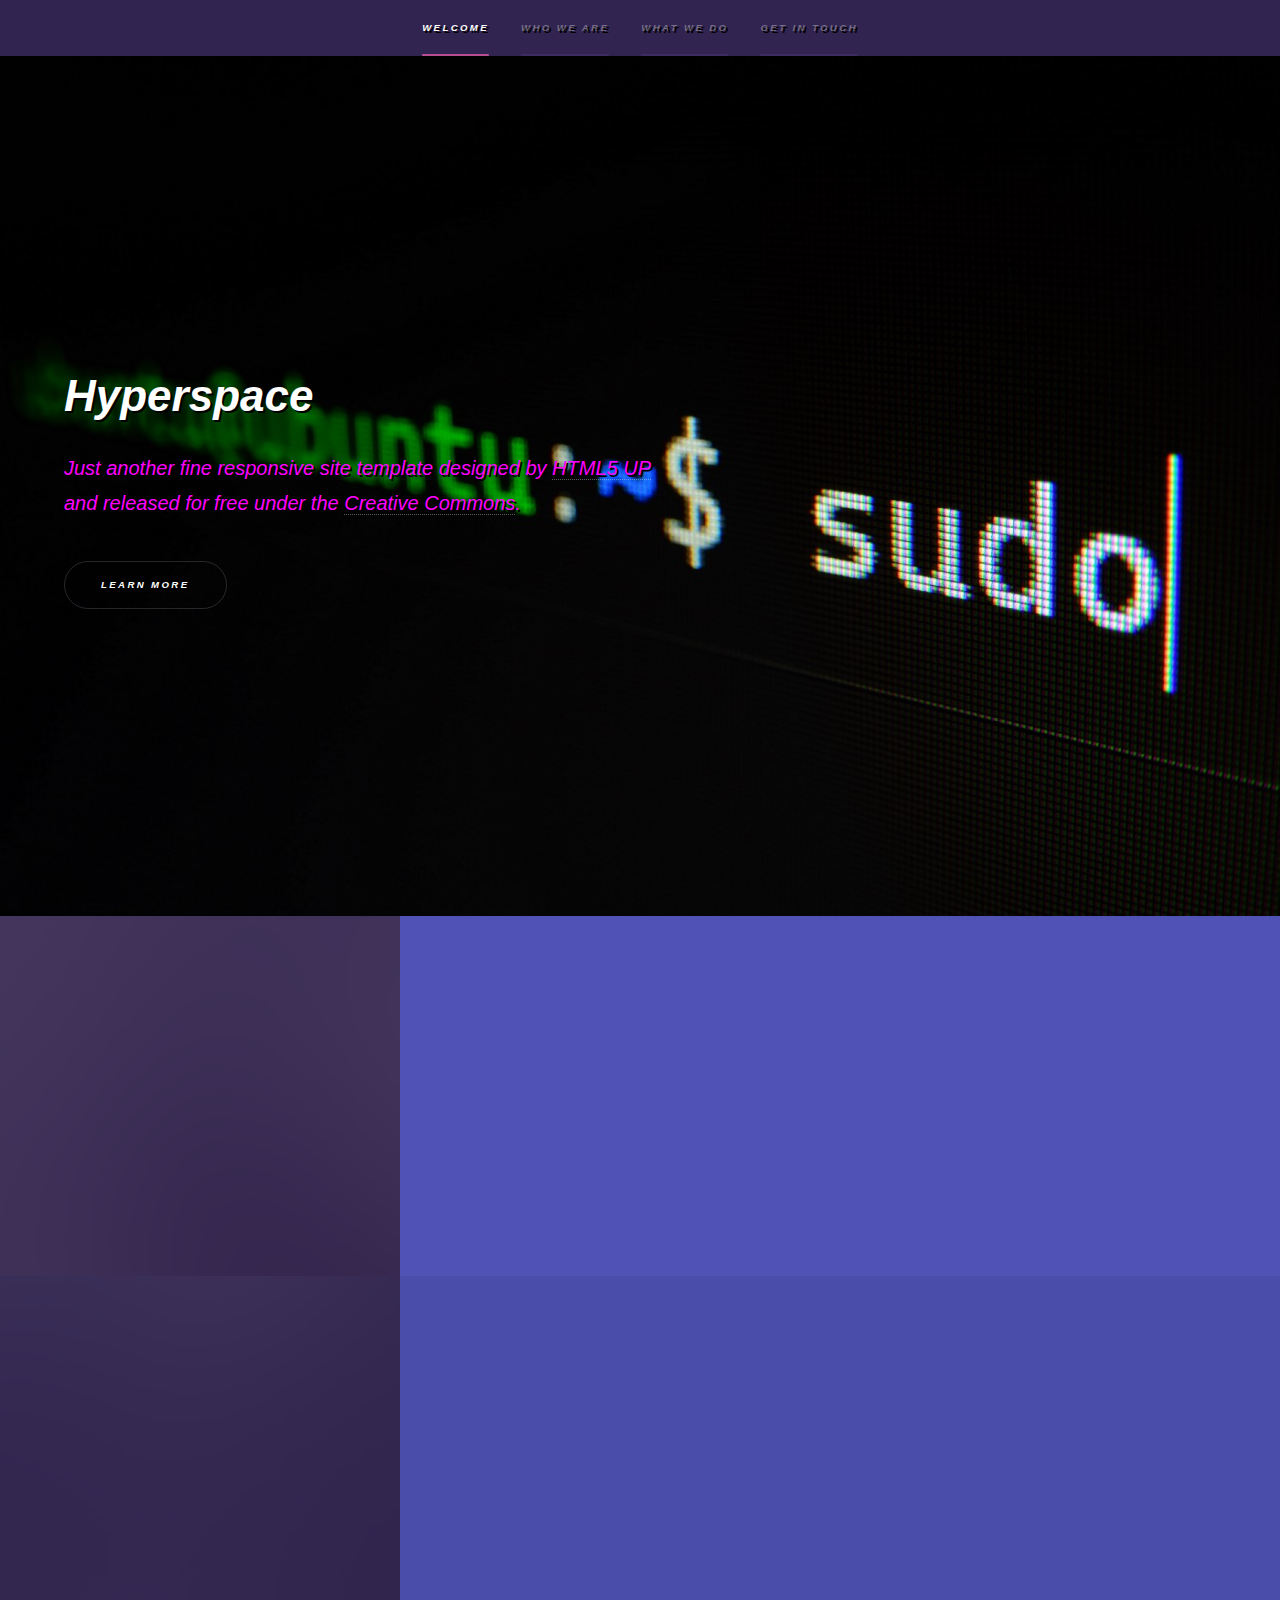
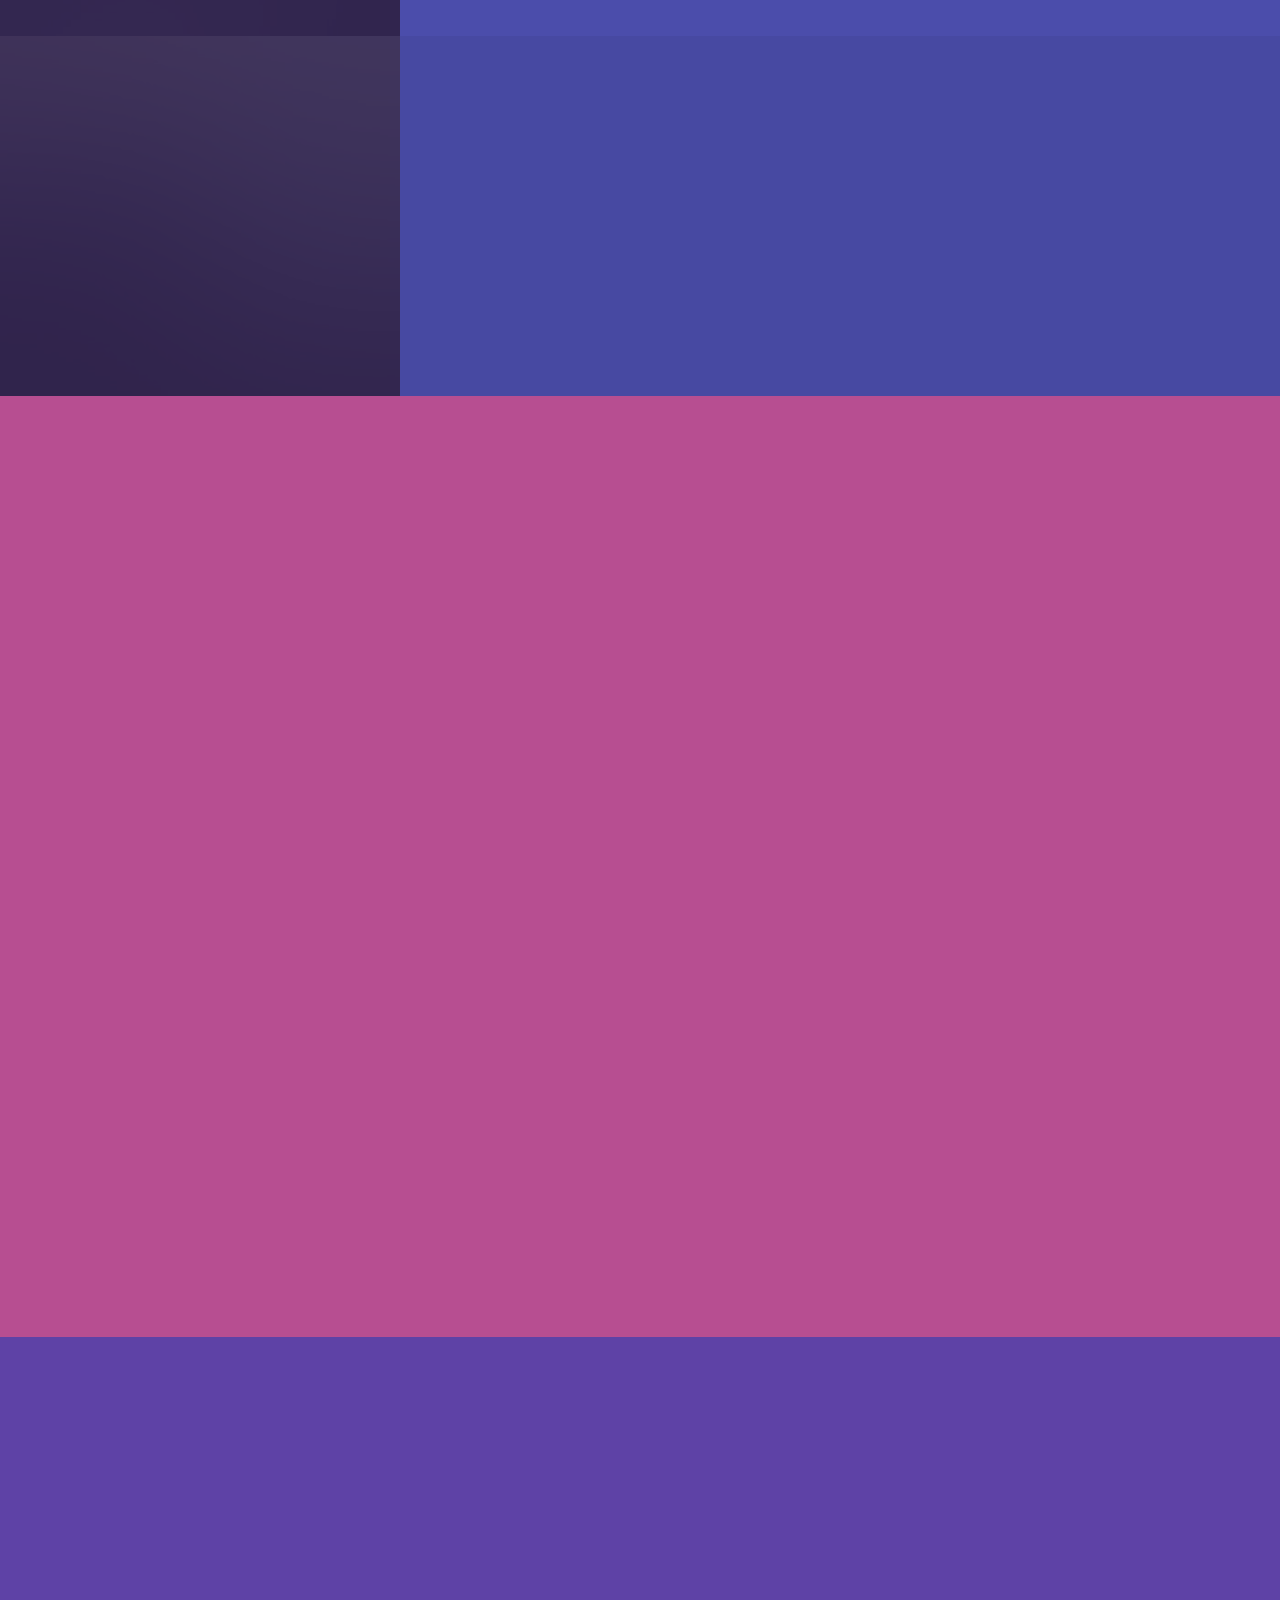
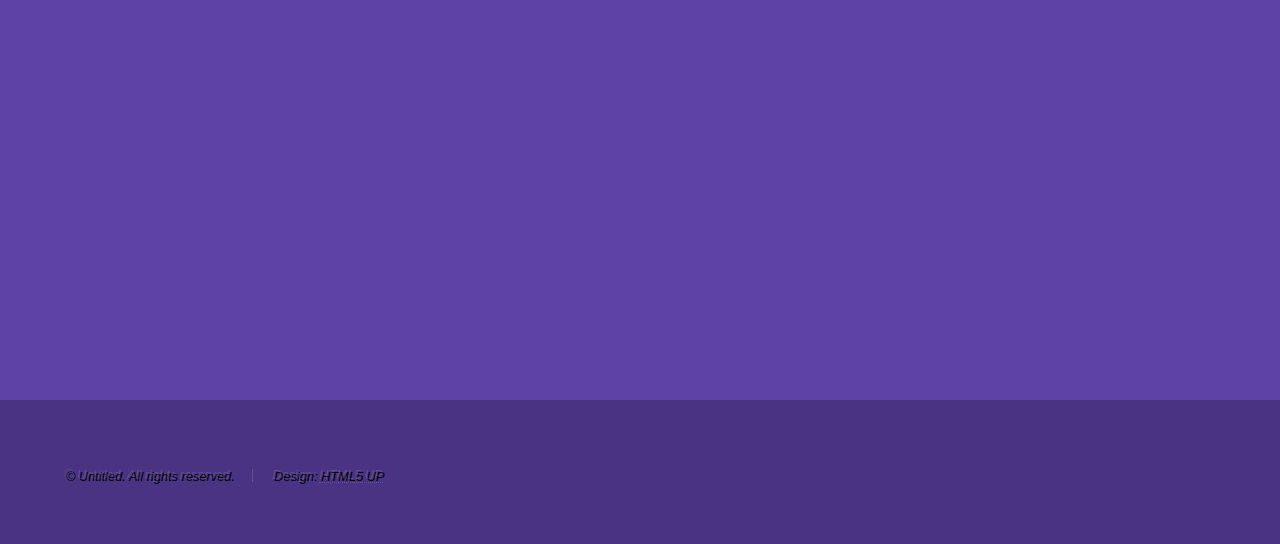
==== index.html @ 39f17994 "a" ====
<!DOCTYPE HTML>
<!--
	Hyperspace by HTML5 UP
	html5up.net | @ajlkn
	Free for personal and commercial use under the CCA 3.0 license (html5up.net/license)
-->
<html>
	<head>
		<title>Hyperspace by HTML5 UP</title>
		<meta charset="utf-8" />
		<meta name="viewport" content="width=device-width, initial-scale=1, user-scalable=no" />
		<link rel="stylesheet" href="assets/css/main.css" />
		<noscript><link rel="stylesheet" href="assets/css/noscript.css" /></noscript>
	</head>
	<body class="is-preload">

		<!-- Sidebar -->
			<section id="sidebar">
				<div class="inner">
					<nav>
						<ul>
							<li><a href="#intro">Welcome</a></li>
							<li><a href="#one">Who we are</a></li>
							<li><a href="#two">What we do</a></li>
							<li><a href="#three">Get in touch</a></li>
						</ul>
					</nav>
				</div>
			</section>

		<!-- Wrapper -->
			<div id="wrapper">

				<!-- Intro -->
					<section id="intro" class="wrapper style1 fullscreen fade-up">
						<div class="inner">
							<h1>Hyperspace</h1>
							<p>Just another fine responsive site template designed by <a href="http://html5up.net">HTML5 UP</a><br />
							and released for free under the <a href="http://html5up.net/license">Creative Commons</a>.</p>
							<ul class="actions">
								<li><a href="#one" class="button scrolly">Learn more</a></li>
							</ul>
						</div>
					</section>

				<!-- One -->
					<section id="one" class="wrapper style2 spotlights">
						<section>
							<a href="#" class="image"><img src="images/pic01.jpg" alt="" data-position="center center" /></a>
							<div class="content">
								<div class="inner">
									<h2>Sed ipsum dolor</h2>
									<p>Phasellus convallis elit id ullamcorper pulvinar. Duis aliquam turpis mauris, eu ultricies erat malesuada quis. Aliquam dapibus.</p>
									<ul class="actions">
										<li><a href="generic.html" class="button">Learn more</a></li>
									</ul>
								</div>
							</div>
						</section>
						<section>
							<a href="#" class="image"><img src="images/pic02.jpg" alt="" data-position="top center" /></a>
							<div class="content">
								<div class="inner">
									<h2>Feugiat consequat</h2>
									<p>Phasellus convallis elit id ullamcorper pulvinar. Duis aliquam turpis mauris, eu ultricies erat malesuada quis. Aliquam dapibus.</p>
									<ul class="actions">
										<li><a href="generic.html" class="button">Learn more</a></li>
									</ul>
								</div>
							</div>
						</section>
						<section>
							<a href="#" class="image"><img src="images/pic03.jpg" alt="" data-position="25% 25%" /></a>
							<div class="content">
								<div class="inner">
									<h2>Ultricies aliquam</h2>
									<p>Phasellus convallis elit id ullamcorper pulvinar. Duis aliquam turpis mauris, eu ultricies erat malesuada quis. Aliquam dapibus.</p>
									<ul class="actions">
										<li><a href="generic.html" class="button">Learn more</a></li>
									</ul>
								</div>
							</div>
						</section>
					</section>

				<!-- Two -->
					<section id="two" class="wrapper style3 fade-up">
						<div class="inner">
							<h2>What we do</h2>
							<p>Phasellus convallis elit id ullamcorper pulvinar. Duis aliquam turpis mauris, eu ultricies erat malesuada quis. Aliquam dapibus, lacus eget hendrerit bibendum, urna est aliquam sem, sit amet imperdiet est velit quis lorem.</p>
							<div class="features">
								<section>
									<span class="icon solid major fa-code"></span>
									<h3>Lorem ipsum amet</h3>
									<p>Phasellus convallis elit id ullam corper amet et pulvinar. Duis aliquam turpis mauris, sed ultricies erat dapibus.</p>
								</section>
								<section>
									<span class="icon solid major fa-lock"></span>
									<h3>Aliquam sed nullam</h3>
									<p>Phasellus convallis elit id ullam corper amet et pulvinar. Duis aliquam turpis mauris, sed ultricies erat dapibus.</p>
								</section>
								<section>
									<span class="icon solid major fa-cog"></span>
									<h3>Sed erat ullam corper</h3>
									<p>Phasellus convallis elit id ullam corper amet et pulvinar. Duis aliquam turpis mauris, sed ultricies erat dapibus.</p>
								</section>
								<section>
									<span class="icon solid major fa-desktop"></span>
									<h3>Veroeros quis lorem</h3>
									<p>Phasellus convallis elit id ullam corper amet et pulvinar. Duis aliquam turpis mauris, sed ultricies erat dapibus.</p>
								</section>
								<section>
									<span class="icon solid major fa-link"></span>
									<h3>Urna quis bibendum</h3>
									<p>Phasellus convallis elit id ullam corper amet et pulvinar. Duis aliquam turpis mauris, sed ultricies erat dapibus.</p>
								</section>
								<section>
									<span class="icon major fa-gem"></span>
									<h3>Aliquam urna dapibus</h3>
									<p>Phasellus convallis elit id ullam corper amet et pulvinar. Duis aliquam turpis mauris, sed ultricies erat dapibus.</p>
								</section>
							</div>
							<ul class="actions">
								<li><a href="generic.html" class="button">Learn more</a></li>
							</ul>
						</div>
					</section>

				<!-- Three -->
					<section id="three" class="wrapper style1 fade-up">
						<div class="inner">
							<h2>Get in touch</h2>
							<p>Phasellus convallis elit id ullamcorper pulvinar. Duis aliquam turpis mauris, eu ultricies erat malesuada quis. Aliquam dapibus, lacus eget hendrerit bibendum, urna est aliquam sem, sit amet imperdiet est velit quis lorem.</p>
							<div class="split style1">
								<section>
									<form method="post" action="#">
										<div class="fields">
											<div class="field half">
												<label for="name">Name</label>
												<input type="text" name="name" id="name" />
											</div>
											<div class="field half">
												<label for="email">Email</label>
												<input type="text" name="email" id="email" />
											</div>
											<div class="field">
												<label for="message">Message</label>
												<textarea name="message" id="message" rows="5"></textarea>
											</div>
										</div>
										<ul class="actions">
											<li><a href="" class="button submit">Send Message</a></li>
										</ul>
									</form>
								</section>
								<section>
									<ul class="contact">
										<li>
											<h3>Address</h3>
											<span>12345 Somewhere Road #654<br />
											Nashville, TN 00000-0000<br />
											USA</span>
										</li>
										<li>
											<h3>Email</h3>
											<a href="#">user@untitled.tld</a>
										</li>
										<li>
											<h3>Phone</h3>
											<span>(000) 000-0000</span>
										</li>
										<li>
											<h3>Social</h3>
											<ul class="icons">
												<li><a href="#" class="icon brands fa-twitter"><span class="label">Twitter</span></a></li>
												<li><a href="#" class="icon brands fa-facebook-f"><span class="label">Facebook</span></a></li>
												<li><a href="#" class="icon brands fa-github"><span class="label">GitHub</span></a></li>
												<li><a href="#" class="icon brands fa-instagram"><span class="label">Instagram</span></a></li>
												<li><a href="#" class="icon brands fa-linkedin-in"><span class="label">LinkedIn</span></a></li>
											</ul>
										</li>
									</ul>
								</section>
							</div>
						</div>
					</section>

			</div>

		<!-- Footer -->
			<footer id="footer" class="wrapper style1-alt">
				<div class="inner">
					<ul class="menu">
						<li>&copy; Untitled. All rights reserved.</li><li>Design: <a href="http://html5up.net">HTML5 UP</a></li>
					</ul>
				</div>
			</footer>

		<!-- Scripts -->
			<script src="assets/js/jquery.min.js"></script>
			<script src="assets/js/jquery.scrollex.min.js"></script>
			<script src="assets/js/jquery.scrolly.min.js"></script>
			<script src="assets/js/browser.min.js"></script>
			<script src="assets/js/breakpoints.min.js"></script>
			<script src="assets/js/util.js"></script>
			<script src="assets/js/main.js"></script>

	</body>
</html>
---- assets/css/main.css ----
@import url(fontawesome-all.min.css);

/*
	Hyperspace by HTML5 UP
	html5up.net | @ajlkn
	Free for personal and commercial use under the CCA 3.0 license (html5up.net/license)
*/

html, body, div, span, applet, object,
iframe, h1, h2, h3, h4, h5, h6, p, blockquote,
pre, a, abbr, acronym, address, big, cite,
code, del, dfn, em, img, ins, kbd, q, s, samp,
small, strike, strong, sub, sup, tt, var, b,
u, i, center, dl, dt, dd, ol, ul, li, fieldset,
form, label, legend, table, caption, tbody,
tfoot, thead, tr, th, td, article, aside,
canvas, details, embed, figure, figcaption,
footer, header, hgroup, menu, nav, output, ruby,
section, summary, time, mark, audio, video {
	margin: 0;
	padding: 0;
	border: 0;
	font-size: 100%;
	font: inherit;
	vertical-align: baseline;}

article, aside, details, figcaption, figure,
footer, header, hgroup, menu, nav, section {
	display: block;}

body {
	line-height: 1;
}

ol, ul {
	list-style: none;
}

blockquote, q {
	quotes: none;
}

	blockquote:before, blockquote:after, q:before, q:after {
		content: '';
		content: none;
	}

table {
	border-collapse: collapse;
	border-spacing: 0;
}

body {
	-webkit-text-size-adjust: none;
}

mark {
	background-color: transparent;
	color: inherit;
}

input::-moz-focus-inner {
	border: 0;
	padding: 0;
}

input, select, textarea {
	-moz-appearance: none;
	-webkit-appearance: none;
	-ms-appearance: none;
	appearance: none;
}

/* Basic */

	@-ms-viewport {
		width: device-width;
	}

	body {
		-ms-overflow-style: scrollbar;
	}

	@media screen and (max-width: 480px) {

		html, body {
			min-width: 320px;
		}

	}

	html {
		box-sizing: border-box;
	}

	*, *:before, *:after {
		box-sizing: inherit;
	}

	body {
		background: #312450;
	}

		body.is-preload *, body.is-preload *:before, body.is-preload *:after {
			-moz-animation: none !important;
			-webkit-animation: none !important;
			-ms-animation: none !important;
			animation: none !important;
			-moz-transition: none !important;
			-webkit-transition: none !important;
			-ms-transition: none !important;
			transition: none !important;
		}

/* Type */

	body, input, select, textarea {
		color: rgba(255, 255, 255, 0.55);
		font-family: Arial, Helvetica, sans-serif;
		font-size: 16.5pt;
		font-weight: normal;
		line-height: 1.75;
		font-style: italic;
		text-shadow: 2px 2px black;
	}

		@media screen and (max-width: 1680px) {

			body, input, select, textarea {
				font-size: 13pt;
			}

		}

		@media screen and (max-width: 1280px) {

			body, input, select, textarea {
				font-size: 12pt;
			}

		}

		@media screen and (max-width: 360px) {

			body, input, select, textarea {
				font-size: 11pt;
			}

		}

	a {
		-moz-transition: color 0.2s ease, border-bottom-color 0.2s ease;
		-webkit-transition: color 0.2s ease, border-bottom-color 0.2s ease;
		-ms-transition: color 0.2s ease, border-bottom-color 0.2s ease;
		transition: color 0.2s ease, border-bottom-color 0.2s ease;
		border-bottom: dotted 1px rgba(255, 255, 255, 0.35);
		color: inherit;
		text-decoration: none;
	}

		a:hover {
			border-bottom-color: transparent;
			color: #ffffff;
		}

	strong, b {
		color: #ffffff;
		font-weight: bold;
	}

	em, i {
		font-style: italic;
	}

	p {
		margin: 0 0 2em 0;
	}

	h1, h2, h3, h4, h5, h6 {
		color: #ffffff;
		font-weight: bold;
		line-height: 1.5;
		margin: 0 0 0.5em 0;
	}

		h1 a, h2 a, h3 a, h4 a, h5 a, h6 a {
			color: inherit;
			text-decoration: none;
		}

	h1 {
		font-size: 2.75em;
	}

		h1.major {
			margin: 0 0 1.3em 0;
			position: relative;
			padding-bottom: 0.35em;
		}

			h1.major:after {
				background-image: -moz-linear-gradient(to right, #5e42a6, #b74e91);
				background-image: -webkit-linear-gradient(to right, #5e42a6, #b74e91);
				background-image: -ms-linear-gradient(to right, #5e42a6, #b74e91);
				background-image: linear-gradient(to right, #5e42a6, #b74e91);
				-moz-transition: max-width 0.2s ease;
				-webkit-transition: max-width 0.2s ease;
				-ms-transition: max-width 0.2s ease;
				transition: max-width 0.2s ease;
				border-radius: 0.2em;
				bottom: 0;
				content: '';
				height: 0.05em;
				position: absolute;
				right: 0;
				width: 100%;
			}

	h2 {
		font-size: 1.75em;
	}

	h3 {
		font-size: 1.1em;
	}

	h4 {
		font-size: 1em;
	}

	h5 {
		font-size: 0.8em;
	}

	h6 {
		font-size: 0.6em;
	}

	@media screen and (max-width: 736px) {

		h1 {
			font-size: 2em;
		}

		h2 {
			font-size: 1.25em;
		}

		h3 {
			font-size: 1em;
		}

		h4 {
			font-size: 0.8em;
		}

		h5 {
			font-size: 0.6em;
		}

		h6 {
			font-size: 0.6em;
		}

	}

	sub {
		font-size: 0.8em;
		position: relative;
		top: 0.5em;
	}

	sup {
		font-size: 0.8em;
		position: relative;
		top: -0.5em;
	}

	blockquote {
		border-left: solid 4px rgba(255, 255, 255, 0.15);
		font-style: italic;
		margin: 0 0 2em 0;
		padding: 0.5em 0 0.5em 2em;
	}

	code {
		background: rgba(255, 255, 255, 0.05);
		border-radius: 0.25em;
		border: solid 1px rgba(255, 255, 255, 0.15);
		font-family: "Courier New", monospace;
		font-size: 0.9em;
		margin: 0 0.25em;
		padding: 0.25em 0.65em;
	}

	pre {
		-webkit-overflow-scrolling: touch;
		font-family: "Courier New", monospace;
		font-size: 0.9em;
		margin: 0 0 2em 0;
	}

		pre code {
			display: block;
			line-height: 1.75em;
			padding: 1em 1.5em;
			overflow-x: auto;
		}

	hr {
		border: 0;
		border-bottom: solid 1px rgba(255, 255, 255, 0.15);
		margin: 2em 0;
	}

		hr.major {
			margin: 3em 0;
		}

	.align-left {
		text-align: left;
	}

	.align-center {
		text-align: center;
	}

	.align-right {
		text-align: right;
	}

/* Row */

	.row {
		display: flex;
		flex-wrap: wrap;
		box-sizing: border-box;
		align-items: stretch;
	}

		.row > * {
			box-sizing: border-box;
		}

		.row.gtr-uniform > * > :last-child {
			margin-bottom: 0;
		}

		.row.aln-left {
			justify-content: flex-start;
		}

		.row.aln-center {
			justify-content: center;
		}

		.row.aln-right {
			justify-content: flex-end;
		}

		.row.aln-top {
			align-items: flex-start;
		}

		.row.aln-middle {
			align-items: center;
		}

		.row.aln-bottom {
			align-items: flex-end;
		}

		.row > .imp {
			order: -1;
		}

		.row > .col-1 {
			width: 8.33333%;
		}

		.row > .off-1 {
			margin-left: 8.33333%;
		}

		.row > .col-2 {
			width: 16.66667%;
		}

		.row > .off-2 {
			margin-left: 16.66667%;
		}

		.row > .col-3 {
			width: 25%;
		}

		.row > .off-3 {
			margin-left: 25%;
		}

		.row > .col-4 {
			width: 33.33333%;
		}

		.row > .off-4 {
			margin-left: 33.33333%;
		}

		.row > .col-5 {
			width: 41.66667%;
		}

		.row > .off-5 {
			margin-left: 41.66667%;
		}

		.row > .col-6 {
			width: 50%;
		}

		.row > .off-6 {
			margin-left: 50%;
		}

		.row > .col-7 {
			width: 58.33333%;
		}

		.row > .off-7 {
			margin-left: 58.33333%;
		}

		.row > .col-8 {
			width: 66.66667%;
		}

		.row > .off-8 {
			margin-left: 66.66667%;
		}

		.row > .col-9 {
			width: 75%;
		}

		.row > .off-9 {
			margin-left: 75%;
		}

		.row > .col-10 {
			width: 83.33333%;
		}

		.row > .off-10 {
			margin-left: 83.33333%;
		}

		.row > .col-11 {
			width: 91.66667%;
		}

		.row > .off-11 {
			margin-left: 91.66667%;
		}

		.row > .col-12 {
			width: 100%;
		}

		.row > .off-12 {
			margin-left: 100%;
		}

		.row.gtr-0 {
			margin-top: 0;
			margin-left: 0em;
		}

			.row.gtr-0 > * {
				padding: 0 0 0 0em;
			}

			.row.gtr-0.gtr-uniform {
				margin-top: 0em;
			}

				.row.gtr-0.gtr-uniform > * {
					padding-top: 0em;
				}

		.row.gtr-25 {
			margin-top: 0;
			margin-left: -0.375em;
		}

			.row.gtr-25 > * {
				padding: 0 0 0 0.375em;
			}

			.row.gtr-25.gtr-uniform {
				margin-top: -0.375em;
			}

				.row.gtr-25.gtr-uniform > * {
					padding-top: 0.375em;
				}

		.row.gtr-50 {
			margin-top: 0;
			margin-left: -0.75em;
		}

			.row.gtr-50 > * {
				padding: 0 0 0 0.75em;
			}

			.row.gtr-50.gtr-uniform {
				margin-top: -0.75em;
			}

				.row.gtr-50.gtr-uniform > * {
					padding-top: 0.75em;
				}

		.row {
			margin-top: 0;
			margin-left: -1.5em;
		}

			.row > * {
				padding: 0 0 0 1.5em;
			}

			.row.gtr-uniform {
				margin-top: -1.5em;
			}

				.row.gtr-uniform > * {
					padding-top: 1.5em;
				}

		.row.gtr-150 {
			margin-top: 0;
			margin-left: -2.25em;
		}

			.row.gtr-150 > * {
				padding: 0 0 0 2.25em;
			}

			.row.gtr-150.gtr-uniform {
				margin-top: -2.25em;
			}

				.row.gtr-150.gtr-uniform > * {
					padding-top: 2.25em;
				}

		.row.gtr-200 {
			margin-top: 0;
			margin-left: -3em;
		}

			.row.gtr-200 > * {
				padding: 0 0 0 3em;
			}

			.row.gtr-200.gtr-uniform {
				margin-top: -3em;
			}

				.row.gtr-200.gtr-uniform > * {
					padding-top: 3em;
				}

		@media screen and (max-width: 1680px) {

			.row {
				display: flex;
				flex-wrap: wrap;
				box-sizing: border-box;
				align-items: stretch;
			}

				.row > * {
					box-sizing: border-box;
				}

				.row.gtr-uniform > * > :last-child {
					margin-bottom: 0;
				}

				.row.aln-left {
					justify-content: flex-start;
				}

				.row.aln-center {
					justify-content: center;
				}

				.row.aln-right {
					justify-content: flex-end;
				}

				.row.aln-top {
					align-items: flex-start;
				}

				.row.aln-middle {
					align-items: center;
				}

				.row.aln-bottom {
					align-items: flex-end;
				}

				.row > .imp-xlarge {
					order: -1;
				}

				.row > .col-1-xlarge {
					width: 8.33333%;
				}

				.row > .off-1-xlarge {
					margin-left: 8.33333%;
				}

				.row > .col-2-xlarge {
					width: 16.66667%;
				}

				.row > .off-2-xlarge {
					margin-left: 16.66667%;
				}

				.row > .col-3-xlarge {
					width: 25%;
				}

				.row > .off-3-xlarge {
					margin-left: 25%;
				}

				.row > .col-4-xlarge {
					width: 33.33333%;
				}

				.row > .off-4-xlarge {
					margin-left: 33.33333%;
				}

				.row > .col-5-xlarge {
					width: 41.66667%;
				}

				.row > .off-5-xlarge {
					margin-left: 41.66667%;
				}

				.row > .col-6-xlarge {
					width: 50%;
				}

				.row > .off-6-xlarge {
					margin-left: 50%;
				}

				.row > .col-7-xlarge {
					width: 58.33333%;
				}

				.row > .off-7-xlarge {
					margin-left: 58.33333%;
				}

				.row > .col-8-xlarge {
					width: 66.66667%;
				}

				.row > .off-8-xlarge {
					margin-left: 66.66667%;
				}

				.row > .col-9-xlarge {
					width: 75%;
				}

				.row > .off-9-xlarge {
					margin-left: 75%;
				}

				.row > .col-10-xlarge {
					width: 83.33333%;
				}

				.row > .off-10-xlarge {
					margin-left: 83.33333%;
				}

				.row > .col-11-xlarge {
					width: 91.66667%;
				}

				.row > .off-11-xlarge {
					margin-left: 91.66667%;
				}

				.row > .col-12-xlarge {
					width: 100%;
				}

				.row > .off-12-xlarge {
					margin-left: 100%;
				}

				.row.gtr-0 {
					margin-top: 0;
					margin-left: 0em;
				}

					.row.gtr-0 > * {
						padding: 0 0 0 0em;
					}

					.row.gtr-0.gtr-uniform {
						margin-top: 0em;
					}

						.row.gtr-0.gtr-uniform > * {
							padding-top: 0em;
						}

				.row.gtr-25 {
					margin-top: 0;
					margin-left: -0.375em;
				}

					.row.gtr-25 > * {
						padding: 0 0 0 0.375em;
					}

					.row.gtr-25.gtr-uniform {
						margin-top: -0.375em;
					}

						.row.gtr-25.gtr-uniform > * {
							padding-top: 0.375em;
						}

				.row.gtr-50 {
					margin-top: 0;
					margin-left: -0.75em;
				}

					.row.gtr-50 > * {
						padding: 0 0 0 0.75em;
					}

					.row.gtr-50.gtr-uniform {
						margin-top: -0.75em;
					}

						.row.gtr-50.gtr-uniform > * {
							padding-top: 0.75em;
						}

				.row {
					margin-top: 0;
					margin-left: -1.5em;
				}

					.row > * {
						padding: 0 0 0 1.5em;
					}

					.row.gtr-uniform {
						margin-top: -1.5em;
					}

						.row.gtr-uniform > * {
							padding-top: 1.5em;
						}

				.row.gtr-150 {
					margin-top: 0;
					margin-left: -2.25em;
				}

					.row.gtr-150 > * {
						padding: 0 0 0 2.25em;
					}

					.row.gtr-150.gtr-uniform {
						margin-top: -2.25em;
					}

						.row.gtr-150.gtr-uniform > * {
							padding-top: 2.25em;
						}

				.row.gtr-200 {
					margin-top: 0;
					margin-left: -3em;
				}

					.row.gtr-200 > * {
						padding: 0 0 0 3em;
					}

					.row.gtr-200.gtr-uniform {
						margin-top: -3em;
					}

						.row.gtr-200.gtr-uniform > * {
							padding-top: 3em;
						}

		}

		@media screen and (max-width: 1280px) {

			.row {
				display: flex;
				flex-wrap: wrap;
				box-sizing: border-box;
				align-items: stretch;
			}

				.row > * {
					box-sizing: border-box;
				}

				.row.gtr-uniform > * > :last-child {
					margin-bottom: 0;
				}

				.row.aln-left {
					justify-content: flex-start;
				}

				.row.aln-center {
					justify-content: center;
				}

				.row.aln-right {
					justify-content: flex-end;
				}

				.row.aln-top {
					align-items: flex-start;
				}

				.row.aln-middle {
					align-items: center;
				}

				.row.aln-bottom {
					align-items: flex-end;
				}

				.row > .imp-large {
					order: -1;
				}

				.row > .col-1-large {
					width: 8.33333%;
				}

				.row > .off-1-large {
					margin-left: 8.33333%;
				}

				.row > .col-2-large {
					width: 16.66667%;
				}

				.row > .off-2-large {
					margin-left: 16.66667%;
				}

				.row > .col-3-large {
					width: 25%;
				}

				.row > .off-3-large {
					margin-left: 25%;
				}

				.row > .col-4-large {
					width: 33.33333%;
				}

				.row > .off-4-large {
					margin-left: 33.33333%;
				}

				.row > .col-5-large {
					width: 41.66667%;
				}

				.row > .off-5-large {
					margin-left: 41.66667%;
				}

				.row > .col-6-large {
					width: 50%;
				}

				.row > .off-6-large {
					margin-left: 50%;
				}

				.row > .col-7-large {
					width: 58.33333%;
				}

				.row > .off-7-large {
					margin-left: 58.33333%;
				}

				.row > .col-8-large {
					width: 66.66667%;
				}

				.row > .off-8-large {
					margin-left: 66.66667%;
				}

				.row > .col-9-large {
					width: 75%;
				}

				.row > .off-9-large {
					margin-left: 75%;
				}

				.row > .col-10-large {
					width: 83.33333%;
				}

				.row > .off-10-large {
					margin-left: 83.33333%;
				}

				.row > .col-11-large {
					width: 91.66667%;
				}

				.row > .off-11-large {
					margin-left: 91.66667%;
				}

				.row > .col-12-large {
					width: 100%;
				}

				.row > .off-12-large {
					margin-left: 100%;
				}

				.row.gtr-0 {
					margin-top: 0;
					margin-left: 0em;
				}

					.row.gtr-0 > * {
						padding: 0 0 0 0em;
					}

					.row.gtr-0.gtr-uniform {
						margin-top: 0em;
					}

						.row.gtr-0.gtr-uniform > * {
							padding-top: 0em;
						}

				.row.gtr-25 {
					margin-top: 0;
					margin-left: -0.375em;
				}

					.row.gtr-25 > * {
						padding: 0 0 0 0.375em;
					}

					.row.gtr-25.gtr-uniform {
						margin-top: -0.375em;
					}

						.row.gtr-25.gtr-uniform > * {
							padding-top: 0.375em;
						}

				.row.gtr-50 {
					margin-top: 0;
					margin-left: -0.75em;
				}

					.row.gtr-50 > * {
						padding: 0 0 0 0.75em;
					}

					.row.gtr-50.gtr-uniform {
						margin-top: -0.75em;
					}

						.row.gtr-50.gtr-uniform > * {
							padding-top: 0.75em;
						}

				.row {
					margin-top: 0;
					margin-left: -1.5em;
				}

					.row > * {
						padding: 0 0 0 1.5em;
					}

					.row.gtr-uniform {
						margin-top: -1.5em;
					}

						.row.gtr-uniform > * {
							padding-top: 1.5em;
						}

				.row.gtr-150 {
					margin-top: 0;
					margin-left: -2.25em;
				}

					.row.gtr-150 > * {
						padding: 0 0 0 2.25em;
					}

					.row.gtr-150.gtr-uniform {
						margin-top: -2.25em;
					}

						.row.gtr-150.gtr-uniform > * {
							padding-top: 2.25em;
						}

				.row.gtr-200 {
					margin-top: 0;
					margin-left: -3em;
				}

					.row.gtr-200 > * {
						padding: 0 0 0 3em;
					}

					.row.gtr-200.gtr-uniform {
						margin-top: -3em;
					}

						.row.gtr-200.gtr-uniform > * {
							padding-top: 3em;
						}

		}

		@media screen and (max-width: 980px) {

			.row {
				display: flex;
				flex-wrap: wrap;
				box-sizing: border-box;
				align-items: stretch;
			}

				.row > * {
					box-sizing: border-box;
				}

				.row.gtr-uniform > * > :last-child {
					margin-bottom: 0;
				}

				.row.aln-left {
					justify-content: flex-start;
				}

				.row.aln-center {
					justify-content: center;
				}

				.row.aln-right {
					justify-content: flex-end;
				}

				.row.aln-top {
					align-items: flex-start;
				}

				.row.aln-middle {
					align-items: center;
				}

				.row.aln-bottom {
					align-items: flex-end;
				}

				.row > .imp-medium {
					order: -1;
				}

				.row > .col-1-medium {
					width: 8.33333%;
				}

				.row > .off-1-medium {
					margin-left: 8.33333%;
				}

				.row > .col-2-medium {
					width: 16.66667%;
				}

				.row > .off-2-medium {
					margin-left: 16.66667%;
				}

				.row > .col-3-medium {
					width: 25%;
				}

				.row > .off-3-medium {
					margin-left: 25%;
				}

				.row > .col-4-medium {
					width: 33.33333%;
				}

				.row > .off-4-medium {
					margin-left: 33.33333%;
				}

				.row > .col-5-medium {
					width: 41.66667%;
				}

				.row > .off-5-medium {
					margin-left: 41.66667%;
				}

				.row > .col-6-medium {
					width: 50%;
				}

				.row > .off-6-medium {
					margin-left: 50%;
				}

				.row > .col-7-medium {
					width: 58.33333%;
				}

				.row > .off-7-medium {
					margin-left: 58.33333%;
				}

				.row > .col-8-medium {
					width: 66.66667%;
				}

				.row > .off-8-medium {
					margin-left: 66.66667%;
				}

				.row > .col-9-medium {
					width: 75%;
				}

				.row > .off-9-medium {
					margin-left: 75%;
				}

				.row > .col-10-medium {
					width: 83.33333%;
				}

				.row > .off-10-medium {
					margin-left: 83.33333%;
				}

				.row > .col-11-medium {
					width: 91.66667%;
				}

				.row > .off-11-medium {
					margin-left: 91.66667%;
				}

				.row > .col-12-medium {
					width: 100%;
				}

				.row > .off-12-medium {
					margin-left: 100%;
				}

				.row.gtr-0 {
					margin-top: 0;
					margin-left: 0em;
				}

					.row.gtr-0 > * {
						padding: 0 0 0 0em;
					}

					.row.gtr-0.gtr-uniform {
						margin-top: 0em;
					}

						.row.gtr-0.gtr-uniform > * {
							padding-top: 0em;
						}

				.row.gtr-25 {
					margin-top: 0;
					margin-left: -0.375em;
				}

					.row.gtr-25 > * {
						padding: 0 0 0 0.375em;
					}

					.row.gtr-25.gtr-uniform {
						margin-top: -0.375em;
					}

						.row.gtr-25.gtr-uniform > * {
							padding-top: 0.375em;
						}

				.row.gtr-50 {
					margin-top: 0;
					margin-left: -0.75em;
				}

					.row.gtr-50 > * {
						padding: 0 0 0 0.75em;
					}

					.row.gtr-50.gtr-uniform {
						margin-top: -0.75em;
					}

						.row.gtr-50.gtr-uniform > * {
							padding-top: 0.75em;
						}

				.row {
					margin-top: 0;
					margin-left: -1.5em;
				}

					.row > * {
						padding: 0 0 0 1.5em;
					}

					.row.gtr-uniform {
						margin-top: -1.5em;
					}

						.row.gtr-uniform > * {
							padding-top: 1.5em;
						}

				.row.gtr-150 {
					margin-top: 0;
					margin-left: -2.25em;
				}

					.row.gtr-150 > * {
						padding: 0 0 0 2.25em;
					}

					.row.gtr-150.gtr-uniform {
						margin-top: -2.25em;
					}

						.row.gtr-150.gtr-uniform > * {
							padding-top: 2.25em;
						}

				.row.gtr-200 {
					margin-top: 0;
					margin-left: -3em;
				}

					.row.gtr-200 > * {
						padding: 0 0 0 3em;
					}

					.row.gtr-200.gtr-uniform {
						margin-top: -3em;
					}

						.row.gtr-200.gtr-uniform > * {
							padding-top: 3em;
						}

		}

		@media screen and (max-width: 736px) {

			.row {
				display: flex;
				flex-wrap: wrap;
				box-sizing: border-box;
				align-items: stretch;
			}

				.row > * {
					box-sizing: border-box;
				}

				.row.gtr-uniform > * > :last-child {
					margin-bottom: 0;
				}

				.row.aln-left {
					justify-content: flex-start;
				}

				.row.aln-center {
					justify-content: center;
				}

				.row.aln-right {
					justify-content: flex-end;
				}

				.row.aln-top {
					align-items: flex-start;
				}

				.row.aln-middle {
					align-items: center;
				}

				.row.aln-bottom {
					align-items: flex-end;
				}

				.row > .imp-small {
					order: -1;
				}

				.row > .col-1-small {
					width: 8.33333%;
				}

				.row > .off-1-small {
					margin-left: 8.33333%;
				}

				.row > .col-2-small {
					width: 16.66667%;
				}

				.row > .off-2-small {
					margin-left: 16.66667%;
				}

				.row > .col-3-small {
					width: 25%;
				}

				.row > .off-3-small {
					margin-left: 25%;
				}

				.row > .col-4-small {
					width: 33.33333%;
				}

				.row > .off-4-small {
					margin-left: 33.33333%;
				}

				.row > .col-5-small {
					width: 41.66667%;
				}

				.row > .off-5-small {
					margin-left: 41.66667%;
				}

				.row > .col-6-small {
					width: 50%;
				}

				.row > .off-6-small {
					margin-left: 50%;
				}

				.row > .col-7-small {
					width: 58.33333%;
				}

				.row > .off-7-small {
					margin-left: 58.33333%;
				}

				.row > .col-8-small {
					width: 66.66667%;
				}

				.row > .off-8-small {
					margin-left: 66.66667%;
				}

				.row > .col-9-small {
					width: 75%;
				}

				.row > .off-9-small {
					margin-left: 75%;
				}

				.row > .col-10-small {
					width: 83.33333%;
				}

				.row > .off-10-small {
					margin-left: 83.33333%;
				}

				.row > .col-11-small {
					width: 91.66667%;
				}

				.row > .off-11-small {
					margin-left: 91.66667%;
				}

				.row > .col-12-small {
					width: 100%;
				}

				.row > .off-12-small {
					margin-left: 100%;
				}

				.row.gtr-0 {
					margin-top: 0;
					margin-left: 0em;
				}

					.row.gtr-0 > * {
						padding: 0 0 0 0em;
					}

					.row.gtr-0.gtr-uniform {
						margin-top: 0em;
					}

						.row.gtr-0.gtr-uniform > * {
							padding-top: 0em;
						}

				.row.gtr-25 {
					margin-top: 0;
					margin-left: -0.375em;
				}

					.row.gtr-25 > * {
						padding: 0 0 0 0.375em;
					}

					.row.gtr-25.gtr-uniform {
						margin-top: -0.375em;
					}

						.row.gtr-25.gtr-uniform > * {
							padding-top: 0.375em;
						}

				.row.gtr-50 {
					margin-top: 0;
					margin-left: -0.75em;
				}

					.row.gtr-50 > * {
						padding: 0 0 0 0.75em;
					}

					.row.gtr-50.gtr-uniform {
						margin-top: -0.75em;
					}

						.row.gtr-50.gtr-uniform > * {
							padding-top: 0.75em;
						}

				.row {
					margin-top: 0;
					margin-left: -1.5em;
				}

					.row > * {
						padding: 0 0 0 1.5em;
					}

					.row.gtr-uniform {
						margin-top: -1.5em;
					}

						.row.gtr-uniform > * {
							padding-top: 1.5em;
						}

				.row.gtr-150 {
					margin-top: 0;
					margin-left: -2.25em;
				}

					.row.gtr-150 > * {
						padding: 0 0 0 2.25em;
					}

					.row.gtr-150.gtr-uniform {
						margin-top: -2.25em;
					}

						.row.gtr-150.gtr-uniform > * {
							padding-top: 2.25em;
						}

				.row.gtr-200 {
					margin-top: 0;
					margin-left: -3em;
				}

					.row.gtr-200 > * {
						padding: 0 0 0 3em;
					}

					.row.gtr-200.gtr-uniform {
						margin-top: -3em;
					}

						.row.gtr-200.gtr-uniform > * {
							padding-top: 3em;
						}

		}

		@media screen and (max-width: 480px) {

			.row {
				display: flex;
				flex-wrap: wrap;
				box-sizing: border-box;
				align-items: stretch;
			}

				.row > * {
					box-sizing: border-box;
				}

				.row.gtr-uniform > * > :last-child {
					margin-bottom: 0;
				}

				.row.aln-left {
					justify-content: flex-start;
				}

				.row.aln-center {
					justify-content: center;
				}

				.row.aln-right {
					justify-content: flex-end;
				}

				.row.aln-top {
					align-items: flex-start;
				}

				.row.aln-middle {
					align-items: center;
				}

				.row.aln-bottom {
					align-items: flex-end;
				}

				.row > .imp-xsmall {
					order: -1;
				}

				.row > .col-1-xsmall {
					width: 8.33333%;
				}

				.row > .off-1-xsmall {
					margin-left: 8.33333%;
				}

				.row > .col-2-xsmall {
					width: 16.66667%;
				}

				.row > .off-2-xsmall {
					margin-left: 16.66667%;
				}

				.row > .col-3-xsmall {
					width: 25%;
				}

				.row > .off-3-xsmall {
					margin-left: 25%;
				}

				.row > .col-4-xsmall {
					width: 33.33333%;
				}

				.row > .off-4-xsmall {
					margin-left: 33.33333%;
				}

				.row > .col-5-xsmall {
					width: 41.66667%;
				}

				.row > .off-5-xsmall {
					margin-left: 41.66667%;
				}

				.row > .col-6-xsmall {
					width: 50%;
				}

				.row > .off-6-xsmall {
					margin-left: 50%;
				}

				.row > .col-7-xsmall {
					width: 58.33333%;
				}

				.row > .off-7-xsmall {
					margin-left: 58.33333%;
				}

				.row > .col-8-xsmall {
					width: 66.66667%;
				}

				.row > .off-8-xsmall {
					margin-left: 66.66667%;
				}

				.row > .col-9-xsmall {
					width: 75%;
				}

				.row > .off-9-xsmall {
					margin-left: 75%;
				}

				.row > .col-10-xsmall {
					width: 83.33333%;
				}

				.row > .off-10-xsmall {
					margin-left: 83.33333%;
				}

				.row > .col-11-xsmall {
					width: 91.66667%;
				}

				.row > .off-11-xsmall {
					margin-left: 91.66667%;
				}

				.row > .col-12-xsmall {
					width: 100%;
				}

				.row > .off-12-xsmall {
					margin-left: 100%;
				}

				.row.gtr-0 {
					margin-top: 0;
					margin-left: 0em;
				}

					.row.gtr-0 > * {
						padding: 0 0 0 0em;
					}

					.row.gtr-0.gtr-uniform {
						margin-top: 0em;
					}

						.row.gtr-0.gtr-uniform > * {
							padding-top: 0em;
						}

				.row.gtr-25 {
					margin-top: 0;
					margin-left: -0.375em;
				}

					.row.gtr-25 > * {
						padding: 0 0 0 0.375em;
					}

					.row.gtr-25.gtr-uniform {
						margin-top: -0.375em;
					}

						.row.gtr-25.gtr-uniform > * {
							padding-top: 0.375em;
						}

				.row.gtr-50 {
					margin-top: 0;
					margin-left: -0.75em;
				}

					.row.gtr-50 > * {
						padding: 0 0 0 0.75em;
					}

					.row.gtr-50.gtr-uniform {
						margin-top: -0.75em;
					}

						.row.gtr-50.gtr-uniform > * {
							padding-top: 0.75em;
						}

				.row {
					margin-top: 0;
					margin-left: -1.5em;
				}

					.row > * {
						padding: 0 0 0 1.5em;
					}

					.row.gtr-uniform {
						margin-top: -1.5em;
					}

						.row.gtr-uniform > * {
							padding-top: 1.5em;
						}

				.row.gtr-150 {
					margin-top: 0;
					margin-left: -2.25em;
				}

					.row.gtr-150 > * {
						padding: 0 0 0 2.25em;
					}

					.row.gtr-150.gtr-uniform {
						margin-top: -2.25em;
					}

						.row.gtr-150.gtr-uniform > * {
							padding-top: 2.25em;
						}

				.row.gtr-200 {
					margin-top: 0;
					margin-left: -3em;
				}

					.row.gtr-200 > * {
						padding: 0 0 0 3em;
					}

					.row.gtr-200.gtr-uniform {
						margin-top: -3em;
					}

						.row.gtr-200.gtr-uniform > * {
							padding-top: 3em;
						}

		}

/* Box */

	.box {
		border-radius: 0.25em;
		border: solid 1px rgba(255, 255, 255, 0.15);
		margin-bottom: 2em;
		padding: 1.5em;
	}

		.box > :last-child,
		.box > :last-child > :last-child,
		.box > :last-child > :last-child > :last-child {
			margin-bottom: 0;
		}

		.box.alt {
			border: 0;
			border-radius: 0;
			padding: 0;
		}

/* Button */

	input[type="submit"],
	input[type="reset"],
	input[type="button"],
	button,
	.button {
		-moz-appearance: none;
		-webkit-appearance: none;
		-ms-appearance: none;
		appearance: none;
		-moz-transition: border-color 0.2s ease;
		-webkit-transition: border-color 0.2s ease;
		-ms-transition: border-color 0.2s ease;
		transition: border-color 0.2s ease;
		background-color: transparent;
		border: solid 1px !important;
		border-color: rgba(255, 255, 255, 0.15) !important;
		border-radius: 3em;
		color: #ffffff !important;
		cursor: pointer;
		display: inline-block;
		font-size: 0.6em;
		font-weight: bold;
		height: calc(4.75em + 2px);
		letter-spacing: 0.25em;
		line-height: 4.75em;
		outline: 0;
		padding: 0 3.75em;
		position: relative;
		text-align: center;
		text-decoration: none;
		text-transform: uppercase;
		white-space: nowrap;
	}

		input[type="submit"]:after,
		input[type="reset"]:after,
		input[type="button"]:after,
		button:after,
		.button:after {
			-moz-transform: scale(0.25);
			-webkit-transform: scale(0.25);
			-ms-transform: scale(0.25);
			transform: scale(0.25);
			pointer-events: none;
			-moz-transition: opacity 0.2s ease, -moz-transform 0.2s ease;
			-webkit-transition: opacity 0.2s ease, -webkit-transform 0.2s ease;
			-ms-transition: opacity 0.2s ease, -ms-transform 0.2s ease;
			transition: opacity 0.2s ease, transform 0.2s ease;
			background: #ffffff;
			border-radius: 3em;
			content: '';
			height: 100%;
			left: 0;
			opacity: 0;
			position: absolute;
			top: 0;
			width: 100%;
		}

		input[type="submit"].icon:before,
		input[type="reset"].icon:before,
		input[type="button"].icon:before,
		button.icon:before,
		.button.icon:before {
			margin-right: 0.75em;
		}

		input[type="submit"].fit,
		input[type="reset"].fit,
		input[type="button"].fit,
		button.fit,
		.button.fit {
			width: 100%;
		}

		input[type="submit"].small,
		input[type="reset"].small,
		input[type="button"].small,
		button.small,
		.button.small {
			font-size: 0.4em;
		}

		input[type="submit"].large,
		input[type="reset"].large,
		input[type="button"].large,
		button.large,
		.button.large {
			font-size: 0.8em;
		}

		input[type="submit"].primary,
		input[type="reset"].primary,
		input[type="button"].primary,
		button.primary,
		.button.primary {
			background-color: #ffffff;
			color: #312450 !important;
		}

			input[type="submit"].primary:after,
			input[type="reset"].primary:after,
			input[type="button"].primary:after,
			button.primary:after,
			.button.primary:after {
				display: none;
			}

		input[type="submit"].disabled, input[type="submit"]:disabled,
		input[type="reset"].disabled,
		input[type="reset"]:disabled,
		input[type="button"].disabled,
		input[type="button"]:disabled,
		button.disabled,
		button:disabled,
		.button.disabled,
		.button:disabled {
			cursor: default;
			opacity: 0.5;
			pointer-events: none;
		}

		input[type="submit"]:hover,
		input[type="reset"]:hover,
		input[type="button"]:hover,
		button:hover,
		.button:hover {
			border-color: rgba(255, 255, 255, 0.55) !important;
		}

			input[type="submit"]:hover:after,
			input[type="reset"]:hover:after,
			input[type="button"]:hover:after,
			button:hover:after,
			.button:hover:after {
				opacity: 0.05;
				-moz-transform: scale(1);
				-webkit-transform: scale(1);
				-ms-transform: scale(1);
				transform: scale(1);
			}

			input[type="submit"]:hover:active,
			input[type="reset"]:hover:active,
			input[type="button"]:hover:active,
			button:hover:active,
			.button:hover:active {
				border-color: #ffffff !important;
			}

				input[type="submit"]:hover:active:after,
				input[type="reset"]:hover:active:after,
				input[type="button"]:hover:active:after,
				button:hover:active:after,
				.button:hover:active:after {
					opacity: 0.1;
				}

/* Features */

	.features {
		display: -moz-flex;
		display: -webkit-flex;
		display: -ms-flex;
		display: flex;
		-moz-flex-wrap: wrap;
		-webkit-flex-wrap: wrap;
		-ms-flex-wrap: wrap;
		flex-wrap: wrap;
		border-radius: 0.25em;
		border: solid 1px rgba(255, 255, 255, 0.15);
		background: rgba(255, 255, 255, 0.05);
		margin: 0 0 2em 0;
	}

		.features section {
			padding: 3.5em 3em 1em 7em ;
			width: 50%;
			border-top: solid 1px rgba(255, 255, 255, 0.15);
			position: relative;
		}

			.features section:nth-child(-n + 2) {
				border-top-width: 0;
			}

			.features section:nth-child(2n) {
				border-left: solid 1px rgba(255, 255, 255, 0.15);
			}

			.features section .icon {
				-moz-transition: opacity 0.5s ease, -moz-transform 0.5s ease;
				-webkit-transition: opacity 0.5s ease, -webkit-transform 0.5s ease;
				-ms-transition: opacity 0.5s ease, -ms-transform 0.5s ease;
				transition: opacity 0.5s ease, transform 0.5s ease;
				-moz-transition-delay: 1s;
				-webkit-transition-delay: 1s;
				-ms-transition-delay: 1s;
				transition-delay: 1s;
				-moz-transform: scale(1);
				-webkit-transform: scale(1);
				-ms-transform: scale(1);
				transform: scale(1);
				position: absolute;
				left: 3em;
				top: 3em;
				opacity: 1;
			}

			.features section:nth-child(1) .icon {
				-moz-transition-delay: 0.15s;
				-webkit-transition-delay: 0.15s;
				-ms-transition-delay: 0.15s;
				transition-delay: 0.15s;
			}

			.features section:nth-child(2) .icon {
				-moz-transition-delay: 0.3s;
				-webkit-transition-delay: 0.3s;
				-ms-transition-delay: 0.3s;
				transition-delay: 0.3s;
			}

			.features section:nth-child(3) .icon {
				-moz-transition-delay: 0.45s;
				-webkit-transition-delay: 0.45s;
				-ms-transition-delay: 0.45s;
				transition-delay: 0.45s;
			}

			.features section:nth-child(4) .icon {
				-moz-transition-delay: 0.6s;
				-webkit-transition-delay: 0.6s;
				-ms-transition-delay: 0.6s;
				transition-delay: 0.6s;
			}

			.features section:nth-child(5) .icon {
				-moz-transition-delay: 0.75s;
				-webkit-transition-delay: 0.75s;
				-ms-transition-delay: 0.75s;
				transition-delay: 0.75s;
			}

			.features section:nth-child(6) .icon {
				-moz-transition-delay: 0.9s;
				-webkit-transition-delay: 0.9s;
				-ms-transition-delay: 0.9s;
				transition-delay: 0.9s;
			}

			.features section:nth-child(7) .icon {
				-moz-transition-delay: 1.05s;
				-webkit-transition-delay: 1.05s;
				-ms-transition-delay: 1.05s;
				transition-delay: 1.05s;
			}

			.features section:nth-child(8) .icon {
				-moz-transition-delay: 1.2s;
				-webkit-transition-delay: 1.2s;
				-ms-transition-delay: 1.2s;
				transition-delay: 1.2s;
			}

			.features section:nth-child(9) .icon {
				-moz-transition-delay: 1.35s;
				-webkit-transition-delay: 1.35s;
				-ms-transition-delay: 1.35s;
				transition-delay: 1.35s;
			}

			.features section:nth-child(10) .icon {
				-moz-transition-delay: 1.5s;
				-webkit-transition-delay: 1.5s;
				-ms-transition-delay: 1.5s;
				transition-delay: 1.5s;
			}

			.features section:nth-child(11) .icon {
				-moz-transition-delay: 1.65s;
				-webkit-transition-delay: 1.65s;
				-ms-transition-delay: 1.65s;
				transition-delay: 1.65s;
			}

			.features section:nth-child(12) .icon {
				-moz-transition-delay: 1.8s;
				-webkit-transition-delay: 1.8s;
				-ms-transition-delay: 1.8s;
				transition-delay: 1.8s;
			}

			.features section:nth-child(13) .icon {
				-moz-transition-delay: 1.95s;
				-webkit-transition-delay: 1.95s;
				-ms-transition-delay: 1.95s;
				transition-delay: 1.95s;
			}

			.features section:nth-child(14) .icon {
				-moz-transition-delay: 2.1s;
				-webkit-transition-delay: 2.1s;
				-ms-transition-delay: 2.1s;
				transition-delay: 2.1s;
			}

			.features section:nth-child(15) .icon {
				-moz-transition-delay: 2.25s;
				-webkit-transition-delay: 2.25s;
				-ms-transition-delay: 2.25s;
				transition-delay: 2.25s;
			}

			.features section:nth-child(16) .icon {
				-moz-transition-delay: 2.4s;
				-webkit-transition-delay: 2.4s;
				-ms-transition-delay: 2.4s;
				transition-delay: 2.4s;
			}

			.features section:nth-child(17) .icon {
				-moz-transition-delay: 2.55s;
				-webkit-transition-delay: 2.55s;
				-ms-transition-delay: 2.55s;
				transition-delay: 2.55s;
			}

			.features section:nth-child(18) .icon {
				-moz-transition-delay: 2.7s;
				-webkit-transition-delay: 2.7s;
				-ms-transition-delay: 2.7s;
				transition-delay: 2.7s;
			}

			.features section:nth-child(19) .icon {
				-moz-transition-delay: 2.85s;
				-webkit-transition-delay: 2.85s;
				-ms-transition-delay: 2.85s;
				transition-delay: 2.85s;
			}

			.features section:nth-child(20) .icon {
				-moz-transition-delay: 3s;
				-webkit-transition-delay: 3s;
				-ms-transition-delay: 3s;
				transition-delay: 3s;
			}

		.features.inactive section .icon {
			-moz-transform: scale(0.5);
			-webkit-transform: scale(0.5);
			-ms-transform: scale(0.5);
			transform: scale(0.5);
			opacity: 0;
		}

		@media screen and (max-width: 980px) {

			.features {
				display: block;
			}

				.features section {
					border-top-width: 1px !important;
					border-left-width: 0 !important;
					width: 100%;
				}

					.features section:first-child {
						border-top-width: 0 !important;
					}

		}

		@media screen and (max-width: 736px) {

			.features section {
				padding: 2.5em 1.5em 0.1em 5.5em ;
			}

				.features section .icon {
					left: 1.5em;
					top: 2em;
				}

		}

		@media screen and (max-width: 480px) {

			.features section {
				padding: 2em 1.5em 0.1em 1.5em ;
			}

				.features section .icon {
					left: 0;
					position: relative;
					top: 0;
				}

		}

/* Form */

	form {
		margin: 0 0 2em 0;
	}

		form > :last-child {
			margin-bottom: 0;
		}

		form > .fields {
			display: -moz-flex;
			display: -webkit-flex;
			display: -ms-flex;
			display: flex;
			-moz-flex-wrap: wrap;
			-webkit-flex-wrap: wrap;
			-ms-flex-wrap: wrap;
			flex-wrap: wrap;
			width: calc(100% + 3em);
			margin: -1.5em 0 2em -1.5em;
		}

			form > .fields > .field {
				-moz-flex-grow: 0;
				-webkit-flex-grow: 0;
				-ms-flex-grow: 0;
				flex-grow: 0;
				-moz-flex-shrink: 0;
				-webkit-flex-shrink: 0;
				-ms-flex-shrink: 0;
				flex-shrink: 0;
				padding: 1.5em 0 0 1.5em;
				width: calc(100% - 1.5em);
			}

				form > .fields > .field.half {
					width: calc(50% - 0.75em);
				}

				form > .fields > .field.third {
					width: calc(100%/3 - 0.5em);
				}

				form > .fields > .field.quarter {
					width: calc(25% - 0.375em);
				}

		@media screen and (max-width: 480px) {

			form > .fields {
				width: calc(100% + 3em);
				margin: -1.5em 0 2em -1.5em;
			}

				form > .fields > .field {
					padding: 1.5em 0 0 1.5em;
					width: calc(100% - 1.5em);
				}

					form > .fields > .field.half {
						width: calc(100% - 1.5em);
					}

					form > .fields > .field.third {
						width: calc(100% - 1.5em);
					}

					form > .fields > .field.quarter {
						width: calc(100% - 1.5em);
					}

		}

	label {
		color: #ffffff;
		font-weight: bold;
		line-height: 1.5;
		margin: 0 0 0.7em 0;
		display: block;
		font-size: 1.1em;
	}

	input[type="text"],
	input[type="password"],
	input[type="email"],
	input[type="tel"],
	select,
	textarea {
		-moz-appearance: none;
		-webkit-appearance: none;
		-ms-appearance: none;
		appearance: none;
		background: rgba(255, 255, 255, 0.05);
		border-radius: 0.25em;
		border: none;
		border: solid 1px rgba(255, 255, 255, 0.15);
		color: inherit;
		display: block;
		outline: 0;
		padding: 0 1em;
		text-decoration: none;
		width: 100%;
	}

		input[type="text"]:invalid,
		input[type="password"]:invalid,
		input[type="email"]:invalid,
		input[type="tel"]:invalid,
		select:invalid,
		textarea:invalid {
			box-shadow: none;
		}

		input[type="text"]:focus,
		input[type="password"]:focus,
		input[type="email"]:focus,
		input[type="tel"]:focus,
		select:focus,
		textarea:focus {
			border-color: #ffffff;
			box-shadow: 0 0 0 1px #ffffff;
		}

	select {
		background-image: url("data:image/svg+xml;charset=utf8,%3Csvg xmlns='http://www.w3.org/2000/svg' width='40' height='40' preserveAspectRatio='none' viewBox='0 0 40 40'%3E%3Cpath d='M9.4,12.3l10.4,10.4l10.4-10.4c0.2-0.2,0.5-0.4,0.9-0.4c0.3,0,0.6,0.1,0.9,0.4l3.3,3.3c0.2,0.2,0.4,0.5,0.4,0.9 c0,0.4-0.1,0.6-0.4,0.9L20.7,31.9c-0.2,0.2-0.5,0.4-0.9,0.4c-0.3,0-0.6-0.1-0.9-0.4L4.3,17.3c-0.2-0.2-0.4-0.5-0.4-0.9 c0-0.4,0.1-0.6,0.4-0.9l3.3-3.3c0.2-0.2,0.5-0.4,0.9-0.4S9.1,12.1,9.4,12.3z' fill='rgba(255, 255, 255, 0.15)' /%3E%3C/svg%3E");
		background-size: 1.25rem;
		background-repeat: no-repeat;
		background-position: calc(100% - 1rem) center;
		height: 2.75em;
		padding-right: 2.75em;
		text-overflow: ellipsis;
	}

		select option {
			color: #ffffff;
			background: #312450;
		}

		select:focus::-ms-value {
			background-color: transparent;
		}

		select::-ms-expand {
			display: none;
		}

	input[type="text"],
	input[type="password"],
	input[type="email"],
	select {
		height: 2.75em;
	}

	textarea {
		padding: 0.75em 1em;
	}

		body.is-ie textarea {
			min-height: 10em;
		}

	input[type="checkbox"],
	input[type="radio"] {
		-moz-appearance: none;
		-webkit-appearance: none;
		-ms-appearance: none;
		appearance: none;
		display: block;
		float: left;
		margin-right: -2em;
		opacity: 0;
		width: 1em;
		z-index: -1;
	}

		input[type="checkbox"] + label,
		input[type="radio"] + label {
			text-decoration: none;
			color: rgba(255, 255, 255, 0.55);
			cursor: pointer;
			display: inline-block;
			font-size: 1em;
			font-weight: normal;
			padding-left: 2.4em;
			padding-right: 0.75em;
			position: relative;
		}

			input[type="checkbox"] + label:before,
			input[type="radio"] + label:before {
				-moz-osx-font-smoothing: grayscale;
				-webkit-font-smoothing: antialiased;
				display: inline-block;
				font-style: normal;
				font-variant: normal;
				text-rendering: auto;
				line-height: 1;
				text-transform: none !important;
				font-family: 'Font Awesome 5 Free';
				font-weight: 900;
			}

			input[type="checkbox"] + label:before,
			input[type="radio"] + label:before {
				background: rgba(255, 255, 255, 0.05);
				border-radius: 0.25em;
				border: solid 1px rgba(255, 255, 255, 0.15);
				content: '';
				display: inline-block;
				font-size: 0.8em;
				height: 2.0625em;
				left: 0;
				line-height: 2.0625em;
				position: absolute;
				text-align: center;
				top: 0;
				width: 2.0625em;
			}

		input[type="checkbox"]:checked + label:before,
		input[type="radio"]:checked + label:before {
			background: #ffffff;
			border-color: #ffffff;
			color: #b74e91;
			content: '\f00c';
		}

		input[type="checkbox"]:focus + label:before,
		input[type="radio"]:focus + label:before {
			border-color: #ffffff;
			box-shadow: 0 0 0 1px #ffffff;
		}

	input[type="checkbox"] + label:before {
		border-radius: 0.25em;
	}

	input[type="radio"] + label:before {
		border-radius: 100%;
	}

	::-webkit-input-placeholder {
		color: rgba(255, 255, 255, 0.35) !important;
		opacity: 1.0;
	}

	:-moz-placeholder {
		color: rgba(255, 255, 255, 0.35) !important;
		opacity: 1.0;
	}

	::-moz-placeholder {
		color: rgba(255, 255, 255, 0.35) !important;
		opacity: 1.0;
	}

	:-ms-input-placeholder {
		color: rgba(255, 255, 255, 0.35) !important;
		opacity: 1.0;
	}

/* Icon */

	.icon {
		text-decoration: none;
		border-bottom: none;
		position: relative;
	}

		.icon:before {
			-moz-osx-font-smoothing: grayscale;
			-webkit-font-smoothing: antialiased;
			display: inline-block;
			font-style: normal;
			font-variant: normal;
			text-rendering: auto;
			line-height: 1;
			text-transform: none !important;
			font-family: 'Font Awesome 5 Free';
			font-weight: 400;
		}

		.icon > .label {
			display: none;
		}

		.icon:before {
			line-height: inherit;
		}

		.icon.solid:before {
			font-weight: 900;
		}

		.icon.brands:before {
			font-family: 'Font Awesome 5 Brands';
		}

		.icon.major {
			width: 2.5em;
			height: 2.5em;
			display: block;
			background: #ffffff;
			border-radius: 100%;
			color: #312450;
			text-align: center;
			line-height: 2.5em;
			margin: 0 0 1.3em 0;
		}

			.icon.major:before {
				font-size: 1.25em;
			}

				.wrapper.style1 .icon.major:before {
					color: #5e42a6;
				}

				.wrapper.style1-alt .icon.major:before {
					color: #493382;
				}

				.wrapper.style2 .icon.major:before {
					color: #5052b5;
				}

				.wrapper.style2-alt .icon.major:before {
					color: #3e4094;
				}

				.wrapper.style3 .icon.major:before {
					color: #b74e91;
				}

				.wrapper.style3-alt .icon.major:before {
					color: #953d75;
				}

/* Image */

	.image {
		border-radius: 0.25em;
		border: 0;
		display: inline-block;
		position: relative;
	}

		.image img {
			border-radius: 0.25em;
			display: block;
		}

		.image.left, .image.right {
			max-width: 40%;
		}

			.image.left img, .image.right img {
				width: 100%;
			}

		.image.left {
			float: left;
			margin: 0 1.5em 1em 0;
			top: 0.25em;
		}

		.image.right {
			float: right;
			margin: 0 0 1em 1.5em;
			top: 0.25em;
		}

		.image.fit {
			display: block;
			margin: 0 0 2em 0;
			width: 100%;
		}

			.image.fit img {
				width: 100%;
			}

		.image.main {
			display: block;
			margin: 0 0 3em 0;
			width: 100%;
		}

			.image.main img {
				width: 100%;
			}

/* List */

	ol {
		list-style: decimal;
		margin: 0 0 2em 0;
		padding-left: 1.25em;
	}

		ol li {
			padding-left: 0.25em;
		}

	ul {
		list-style: disc;
		margin: 0 0 2em 0;
		padding-left: 1em;
	}

		ul li {
			padding-left: 0.5em;
		}

		ul.alt {
			list-style: none;
			padding-left: 0;
		}

			ul.alt li {
				border-top: solid 1px rgba(255, 255, 255, 0.15);
				padding: 0.5em 0;
			}

				ul.alt li:first-child {
					border-top: 0;
					padding-top: 0;
				}

	dl {
		margin: 0 0 2em 0;
	}

		dl dt {
			display: block;
			font-weight: bold;
			margin: 0 0 1em 0;
		}

		dl dd {
			margin-left: 2em;
		}

/* Actions */

	ul.actions {
		display: -moz-flex;
		display: -webkit-flex;
		display: -ms-flex;
		display: flex;
		cursor: default;
		list-style: none;
		margin-left: -1em;
		padding-left: 0;
	}

		ul.actions li {
			padding: 0 0 0 1em;
			vertical-align: middle;
		}

		ul.actions.special {
			-moz-justify-content: center;
			-webkit-justify-content: center;
			-ms-justify-content: center;
			justify-content: center;
			width: 100%;
			margin-left: 0;
		}

			ul.actions.special li:first-child {
				padding-left: 0;
			}

		ul.actions.stacked {
			-moz-flex-direction: column;
			-webkit-flex-direction: column;
			-ms-flex-direction: column;
			flex-direction: column;
			margin-left: 0;
		}

			ul.actions.stacked li {
				padding: 1.3em 0 0 0;
			}

				ul.actions.stacked li:first-child {
					padding-top: 0;
				}

		ul.actions.fit {
			width: calc(100% + 1em);
		}

			ul.actions.fit li {
				-moz-flex-grow: 1;
				-webkit-flex-grow: 1;
				-ms-flex-grow: 1;
				flex-grow: 1;
				-moz-flex-shrink: 1;
				-webkit-flex-shrink: 1;
				-ms-flex-shrink: 1;
				flex-shrink: 1;
				width: 100%;
			}

				ul.actions.fit li > * {
					width: 100%;
				}

			ul.actions.fit.stacked {
				width: 100%;
			}

		@media screen and (max-width: 480px) {

			ul.actions:not(.fixed) {
				-moz-flex-direction: column;
				-webkit-flex-direction: column;
				-ms-flex-direction: column;
				flex-direction: column;
				margin-left: 0;
				width: 100% !important;
			}

				ul.actions:not(.fixed) li {
					-moz-flex-grow: 1;
					-webkit-flex-grow: 1;
					-ms-flex-grow: 1;
					flex-grow: 1;
					-moz-flex-shrink: 1;
					-webkit-flex-shrink: 1;
					-ms-flex-shrink: 1;
					flex-shrink: 1;
					padding: 1em 0 0 0;
					text-align: center;
					width: 100%;
				}

					ul.actions:not(.fixed) li > * {
						width: 100%;
					}

					ul.actions:not(.fixed) li:first-child {
						padding-top: 0;
					}

					ul.actions:not(.fixed) li input[type="submit"],
					ul.actions:not(.fixed) li input[type="reset"],
					ul.actions:not(.fixed) li input[type="button"],
					ul.actions:not(.fixed) li button,
					ul.actions:not(.fixed) li .button {
						width: 100%;
					}

						ul.actions:not(.fixed) li input[type="submit"].icon:before,
						ul.actions:not(.fixed) li input[type="reset"].icon:before,
						ul.actions:not(.fixed) li input[type="button"].icon:before,
						ul.actions:not(.fixed) li button.icon:before,
						ul.actions:not(.fixed) li .button.icon:before {
							margin-left: -0.5rem;
						}

		}

/* Contact */

	ul.contact {
		list-style: none;
		padding: 0;
	}

		ul.contact > li {
			padding: 0;
			margin: 1.5em 0 0 0;
		}

			ul.contact > li:first-child {
				margin-top: 0;
			}

/* Icons */

	ul.icons {
		cursor: default;
		list-style: none;
		padding-left: 0;
	}

		ul.icons li {
			display: inline-block;
			padding: 0 0.75em 0 0;
		}

			ul.icons li:last-child {
				padding-right: 0;
			}

			ul.icons li > a, ul.icons li > span {
				border: 0;
			}

				ul.icons li > a .label, ul.icons li > span .label {
					display: none;
				}

/* Menu */

	ul.menu {
		list-style: none;
		padding: 0;
	}

		ul.menu > li {
			border-left: solid 1px rgba(255, 255, 255, 0.15);
			display: inline-block;
			line-height: 1;
			margin-left: 1.5em;
			padding: 0 0 0 1.5em;
		}

			ul.menu > li:first-child {
				border-left: 0;
				margin: 0;
				padding-left: 0;
			}

		@media screen and (max-width: 480px) {

			ul.menu > li {
				border-left: 0;
				display: block;
				line-height: inherit;
				margin: 0.5em 0 0 0;
				padding-left: 0;
			}

		}

/* Section/Article */

	section.special, article.special {
		text-align: center;
	}

	header p {
		color: rgba(255, 255, 255, 0.35);
		position: relative;
		margin: 0 0 1.5em 0;
	}

	header h2 + p {
		font-size: 1.25em;
		margin-top: -1em;
		line-height: 1.5em;
	}

	header h3 + p {
		font-size: 1.1em;
		margin-top: -0.8em;
		line-height: 1.5em;
	}

	header h4 + p,
	header h5 + p,
	header h6 + p {
		font-size: 0.9em;
		margin-top: -0.6em;
		line-height: 1.5em;
	}

/* Split */

	.split {
		display: -moz-flex;
		display: -webkit-flex;
		display: -ms-flex;
		display: flex;
	}

		.split > * {
			width: calc(50% - 2.5em);
		}

		.split > :nth-child(2n - 1) {
			padding-right: 2.5em;
			border-right: solid 1px rgba(255, 255, 255, 0.15);
		}

		.split > :nth-child(2n) {
			padding-left: 2.5em;
		}

		.split.style1 > :nth-child(2n - 1) {
			width: calc(66.66666% - 2.5em);
		}

		.split.style1 > :nth-child(2n) {
			width: calc(33.33333% - 2.5em);
		}

		@media screen and (max-width: 1680px) {

			.split > * {
				width: calc(50% - 2em);
			}

			.split > :nth-child(2n - 1) {
				padding-right: 2em;
			}

			.split > :nth-child(2n) {
				padding-left: 2em;
			}

			.split.style1 > :nth-child(2n - 1) {
				width: calc(66.66666% - 2em);
			}

			.split.style1 > :nth-child(2n) {
				width: calc(33.33333% - 2em);
			}

		}

		@media screen and (max-width: 980px) {

			.split {
				display: block;
			}

				.split > * {
					border-top: solid 1px rgba(255, 255, 255, 0.15);
					margin: 4em 0 0 0;
					padding: 4em 0 0 0;
					width: 100% !important;
				}

				.split > :nth-child(2n - 1) {
					border-right: 0;
					padding-right: 0;
				}

				.split > :nth-child(2n) {
					padding-left: 0;
				}

				.split > :first-child {
					border-top: 0;
					margin-top: 0;
					padding-top: 0;
				}

		}

		@media screen and (max-width: 736px) {

			.split > * {
				margin: 3em 0 0 0;
				padding: 3em 0 0 0;
			}

		}

/* Spotlights */

	.spotlights > section {
		display: -moz-flex;
		display: -webkit-flex;
		display: -ms-flex;
		display: flex;
		-moz-flex-direction: row;
		-webkit-flex-direction: row;
		-ms-flex-direction: row;
		flex-direction: row;
		min-height: 22.5em;
	}

		body.is-ie .spotlights > section {
			min-height: 0;
		}

		.spotlights > section > .image {
			background-position: center center;
			background-size: cover;
			border-radius: 0;
			display: block;
			position: relative;
			width: 25em;
		}

			.spotlights > section > .image img {
				border-radius: 0;
				display: block;
			}

			.spotlights > section > .image:before {
				-moz-transition: opacity 1s ease;
				-webkit-transition: opacity 1s ease;
				-ms-transition: opacity 1s ease;
				transition: opacity 1s ease;
				background: rgba(49, 36, 80, 0.9);
				content: '';
				display: block;
				height: 100%;
				left: 0;
				opacity: 0;
				position: absolute;
				top: 0;
				width: 100%;
			}

		.spotlights > section > .content {
			padding: 4em 5em 2em 5em ;
			display: -moz-flex;
			display: -webkit-flex;
			display: -ms-flex;
			display: flex;
			-moz-flex-direction: column;
			-webkit-flex-direction: column;
			-ms-flex-direction: column;
			flex-direction: column;
			-moz-justify-content: center;
			-webkit-justify-content: center;
			-ms-justify-content: center;
			justify-content: center;
			width: 50em;
			-ms-flex: 1;
		}

			.spotlights > section > .content > .inner {
				-moz-transform: translateX(0) translateY(0);
				-webkit-transform: translateX(0) translateY(0);
				-ms-transform: translateX(0) translateY(0);
				transform: translateX(0) translateY(0);
				-moz-transition: opacity 1s ease, -moz-transform 1s ease;
				-webkit-transition: opacity 1s ease, -webkit-transform 1s ease;
				-ms-transition: opacity 1s ease, -ms-transform 1s ease;
				transition: opacity 1s ease, transform 1s ease;
				opacity: 1;
			}

		.spotlights > section:nth-child(2) {
			background-color: rgba(0, 0, 0, 0.05);
		}

		.spotlights > section:nth-child(3) {
			background-color: rgba(0, 0, 0, 0.1);
		}

		.spotlights > section.inactive > .image:before,
		body.is-preload .spotlights > section > .image:before {
			opacity: 1;
		}

		.spotlights > section.inactive > .content > .inner,
		body.is-preload .spotlights > section > .content > .inner {
			-moz-transform: translateX(-1em);
			-webkit-transform: translateX(-1em);
			-ms-transform: translateX(-1em);
			transform: translateX(-1em);
			opacity: 0;
		}

		@media screen and (max-width: 1680px) {

			.spotlights > section > .content {
				padding: 4em 4em 2em 4em ;
			}

		}

		@media screen and (max-width: 980px) {

			.spotlights > section {
				display: block;
			}

				.spotlights > section > .image {
					width: 100%;
					height: 50vh;
				}

				.spotlights > section > .content {
					width: 100%;
				}

				.spotlights > section.inactive > .content > .inner,
				body.is-preload .spotlights > section > .content > .inner {
					-moz-transform: translateY(1em);
					-webkit-transform: translateY(1em);
					-ms-transform: translateY(1em);
					transform: translateY(1em);
				}

		}

		@media screen and (max-width: 736px) {

			.spotlights > section > .image {
				height: 50vh;
				min-height: 15em;
			}

			.spotlights > section > .content {
				padding: 3em 2em 1em 2em ;
			}

		}

/* Table */

	.table-wrapper {
		-webkit-overflow-scrolling: touch;
		overflow-x: auto;
	}

	table {
		margin: 0 0 2em 0;
		width: 100%;
	}

		table tbody tr {
			border: solid 1px rgba(255, 255, 255, 0.15);
			border-left: 0;
			border-right: 0;
		}

			table tbody tr:nth-child(2n + 1) {
				background-color: rgba(255, 255, 255, 0.05);
			}

		table td {
			padding: 0.75em 0.75em;
		}

		table th {
			color: #ffffff;
			font-size: 1em;
			font-weight: bold;
			padding: 0 0.75em 0.75em 0.75em;
			text-align: left;
		}

		table thead {
			border-bottom: solid 2px rgba(255, 255, 255, 0.15);
		}

		table tfoot {
			border-top: solid 2px rgba(255, 255, 255, 0.15);
		}

		table.alt {
			border-collapse: separate;
		}

			table.alt tbody tr td {
				border: solid 1px rgba(255, 255, 255, 0.15);
				border-left-width: 0;
				border-top-width: 0;
			}

				table.alt tbody tr td:first-child {
					border-left-width: 1px;
				}

			table.alt tbody tr:first-child td {
				border-top-width: 1px;
			}

			table.alt thead {
				border-bottom: 0;
			}

			table.alt tfoot {
				border-top: 0;
			}

/* Wrapper */

	.wrapper {
		position: relative;
	}

		.wrapper > .inner {
			padding: 5em 5em 3em 5em ;
			max-width: 100%;
			width: 75em;
		}

			@media screen and (max-width: 1680px) {

				.wrapper > .inner {
					padding: 4em 4em 2em 4em ;
				}

			}

			@media screen and (max-width: 1280px) {

				.wrapper > .inner {
					width: 100%;
				}

			}

			@media screen and (max-width: 736px) {

				.wrapper > .inner {
					padding: 3em 2em 1em 2em ;
				}

			}

		.wrapper.alt {
			background-color: #261c3e;
		}

		.wrapper.style1 {
			background-color: #5e42a6;
		}

		.wrapper.style1-alt {
			background-color: #493382;
		}

		.wrapper.style2 {
			background-color: #5052b5;
		}

		.wrapper.style2-alt {
			background-color: #3e4094;
		}

		.wrapper.style3 {
			background-color: #b74e91;
		}

		.wrapper.style3-alt {
			background-color: #953d75;
		}

		.wrapper.fullscreen {
			display: -moz-flex;
			display: -webkit-flex;
			display: -ms-flex;
			display: flex;
			-moz-flex-direction: column;
			-webkit-flex-direction: column;
			-ms-flex-direction: column;
			flex-direction: column;
			-moz-justify-content: center;
			-webkit-justify-content: center;
			-ms-justify-content: center;
			justify-content: center;
			min-height: 100vh;
		}

			body.is-ie .wrapper.fullscreen {
				height: 100vh;
			}

			@media screen and (max-width: 1280px) {

				.wrapper.fullscreen {
					min-height: calc(100vh - 2.5em);
				}

					body.is-ie .wrapper.fullscreen {
						height: calc(100vh - 2.5em);
					}

			}

			@media screen and (max-width: 736px) {

				.wrapper.fullscreen {
					padding: 2em 0;
					min-height: 0;
				}

					body.is-ie .wrapper.fullscreen {
						height: auto;
					}

			}

		.wrapper.fade-up > .inner {
			-moz-transform: translateY(0);
			-webkit-transform: translateY(0);
			-ms-transform: translateY(0);
			transform: translateY(0);
			-moz-transition: opacity 1s ease, -moz-transform 1s ease;
			-webkit-transition: opacity 1s ease, -webkit-transform 1s ease;
			-ms-transition: opacity 1s ease, -ms-transform 1s ease;
			transition: opacity 1s ease, transform 1s ease;
			opacity: 1.0;
		}

		.wrapper.fade-up.inactive > .inner,
		body.is-preload .wrapper.fade-up > .inner {
			opacity: 0;
			-moz-transform: translateY(1em);
			-webkit-transform: translateY(1em);
			-ms-transform: translateY(1em);
			transform: translateY(1em);
		}

		.wrapper.fade-down > .inner {
			-moz-transform: translateY(0);
			-webkit-transform: translateY(0);
			-ms-transform: translateY(0);
			transform: translateY(0);
			-moz-transition: opacity 1s ease, -moz-transform 1s ease;
			-webkit-transition: opacity 1s ease, -webkit-transform 1s ease;
			-ms-transition: opacity 1s ease, -ms-transform 1s ease;
			transition: opacity 1s ease, transform 1s ease;
			opacity: 1.0;
		}

		.wrapper.fade-down.inactive > .inner,
		body.is-preload .wrapper.fade-down > .inner {
			opacity: 0;
			-moz-transform: translateY(-1em);
			-webkit-transform: translateY(-1em);
			-ms-transform: translateY(-1em);
			transform: translateY(-1em);
		}

		.wrapper.fade > .inner {
			-moz-transition: opacity 1s ease;
			-webkit-transition: opacity 1s ease;
			-ms-transition: opacity 1s ease;
			transition: opacity 1s ease;
			opacity: 1.0;
		}

		.wrapper.fade.inactive > .inner,
		body.is-preload .wrapper.fade > .inner {
			opacity: 0;
		}

/* Header */

	#header {
		display: -moz-flex;
		display: -webkit-flex;
		display: -ms-flex;
		display: flex;
		background-color: #4700fc;
		cursor: default;
		padding: 1.75em 2em;
	}

		#header > .title {
			border: 0;
			color: #ffffff;
			display: block;
			font-size: 1.25em;
			font-weight: bold;
			background-color: black;
		}

		#header > nav {
			-moz-flex: 1;
			-webkit-flex: 1;
			-ms-flex: 1;
			flex: 1;
			text-align: right;
		}

			#header > nav > ul {
				margin: 0;
				padding: 0;
			}

				#header > nav > ul > li {
					display: inline-block;
					margin-left: 1.75em;
					padding: 0;
					vertical-align: middle;
				}

					#header > nav > ul > li:first-child {
						margin-left: 0;
					}

					#header > nav > ul > li a {
						border: 0;
						color: rgba(255, 255, 255, 0.35);
						display: inline-block;
						font-size: 0.6em;
						font-weight: bold;
						letter-spacing: 0.25em;
						text-transform: uppercase;
					}

						#header > nav > ul > li a:hover {
							color: rgba(255, 255, 255, 0.55);
						}

						#header > nav > ul > li a.active {
							color: #ffffff;
						}

		@media screen and (max-width: 736px) {

			#header {
				padding: 1em 2em;
			}

		}

		@media screen and (max-width: 480px) {

			#header {
				display: block;
				padding: 0 2em;
				text-align: left;
			}

				#header .title {
					font-size: 1.25em;
					padding: 1em 0;
				}

				#header > nav {
					border-top: solid 1px rgba(255, 255, 255, 0.15);
					text-align: inherit;
				}

					#header > nav > ul > li {
						margin-left: 1.5em;
					}

						#header > nav > ul > li a {
							height: 6em;
							line-height: 6em;
						}

		}

/* Wrapper (main) */

	#sidebar + #wrapper {
		margin-left: 18em;
	}

		@media screen and (max-width: 1280px) {

			#sidebar + #wrapper {
				margin-left: 0;
				padding-top: 3.5em;
			}

		}

		@media screen and (max-width: 736px) {

			#sidebar + #wrapper {
				padding-top: 0;
			}

		}

	#header + #wrapper > .wrapper > .inner {
		margin: 0 auto;
	}

/* Footer */

	#sidebar + #wrapper + #footer {
		margin-left: 18em;
	}

		@media screen and (max-width: 1280px) {

			#sidebar + #wrapper + #footer {
				margin-left: 0;
			}

		}

	#footer > .inner a {
		border-bottom-color: rgba(255, 255, 255, 0.15);
	}

		#footer > .inner a:hover {
			border-bottom-color: transparent;
		}

	#footer > .inner .menu {
		font-size: 0.8em;
		color: rgba(255, 255, 255, 0.15);
	}

	#header + #wrapper + #footer > .inner {
		margin: 0 auto;
	}

/* Sidebar */

	#sidebar {
		padding: 2.5em 2.5em 0.5em 2.5em ;
		background: #312450;
		cursor: default;
		height: 100vh;
		left: 0;
		overflow-x: hidden;
		overflow-y: auto;
		position: fixed;
		text-align: right;
		top: 0;
		width: 18em;
		z-index: 10000;
	}

		#sidebar > .inner {
			display: -moz-flex;
			display: -webkit-flex;
			display: -ms-flex;
			display: flex;
			-moz-flex-direction: column;
			-webkit-flex-direction: column;
			-ms-flex-direction: column;
			flex-direction: column;
			-moz-justify-content: center;
			-webkit-justify-content: center;
			-ms-justify-content: center;
			justify-content: center;
			-moz-transform: translateY(0);
			-webkit-transform: translateY(0);
			-ms-transform: translateY(0);
			transform: translateY(0);
			-moz-transition: opacity 1s ease;
			-webkit-transition: opacity 1s ease;
			-ms-transition: opacity 1s ease;
			transition: opacity 1s ease;
			min-height: 100%;
			opacity: 1;
			width: 100%;
		}

			body.is-ie #sidebar > .inner {
				height: 100%;
			}

		#sidebar nav > ul {
			list-style: none;
			padding: 0;
		}

			#sidebar nav > ul > li {
				-moz-transform: translateY(0);
				-webkit-transform: translateY(0);
				-ms-transform: translateY(0);
				transform: translateY(0);
				-moz-transition: opacity 0.15s ease, -moz-transform 0.75s ease;
				-webkit-transition: opacity 0.15s ease, -webkit-transform 0.75s ease;
				-ms-transition: opacity 0.15s ease, -ms-transform 0.75s ease;
				transition: opacity 0.15s ease, transform 0.75s ease;
				margin: 1.5em 0 0 0;
				opacity: 1;
				padding: 0;
				position: relative;
			}

				#sidebar nav > ul > li:first-child {
					margin: 0;
				}

				#sidebar nav > ul > li:nth-child(1) {
					-moz-transition-delay: 0.45s;
					-webkit-transition-delay: 0.45s;
					-ms-transition-delay: 0.45s;
					transition-delay: 0.45s;
				}

				#sidebar nav > ul > li:nth-child(2) {
					-moz-transition-delay: 0.65s;
					-webkit-transition-delay: 0.65s;
					-ms-transition-delay: 0.65s;
					transition-delay: 0.65s;
				}

				#sidebar nav > ul > li:nth-child(3) {
					-moz-transition-delay: 0.85s;
					-webkit-transition-delay: 0.85s;
					-ms-transition-delay: 0.85s;
					transition-delay: 0.85s;
				}

				#sidebar nav > ul > li:nth-child(4) {
					-moz-transition-delay: 1.05s;
					-webkit-transition-delay: 1.05s;
					-ms-transition-delay: 1.05s;
					transition-delay: 1.05s;
				}

				#sidebar nav > ul > li:nth-child(5) {
					-moz-transition-delay: 1.25s;
					-webkit-transition-delay: 1.25s;
					-ms-transition-delay: 1.25s;
					transition-delay: 1.25s;
				}

				#sidebar nav > ul > li:nth-child(6) {
					-moz-transition-delay: 1.45s;
					-webkit-transition-delay: 1.45s;
					-ms-transition-delay: 1.45s;
					transition-delay: 1.45s;
				}

				#sidebar nav > ul > li:nth-child(7) {
					-moz-transition-delay: 1.65s;
					-webkit-transition-delay: 1.65s;
					-ms-transition-delay: 1.65s;
					transition-delay: 1.65s;
				}

				#sidebar nav > ul > li:nth-child(8) {
					-moz-transition-delay: 1.85s;
					-webkit-transition-delay: 1.85s;
					-ms-transition-delay: 1.85s;
					transition-delay: 1.85s;
				}

				#sidebar nav > ul > li:nth-child(9) {
					-moz-transition-delay: 2.05s;
					-webkit-transition-delay: 2.05s;
					-ms-transition-delay: 2.05s;
					transition-delay: 2.05s;
				}

				#sidebar nav > ul > li:nth-child(10) {
					-moz-transition-delay: 2.25s;
					-webkit-transition-delay: 2.25s;
					-ms-transition-delay: 2.25s;
					transition-delay: 2.25s;
				}

				#sidebar nav > ul > li:nth-child(11) {
					-moz-transition-delay: 2.45s;
					-webkit-transition-delay: 2.45s;
					-ms-transition-delay: 2.45s;
					transition-delay: 2.45s;
				}

				#sidebar nav > ul > li:nth-child(12) {
					-moz-transition-delay: 2.65s;
					-webkit-transition-delay: 2.65s;
					-ms-transition-delay: 2.65s;
					transition-delay: 2.65s;
				}

				#sidebar nav > ul > li:nth-child(13) {
					-moz-transition-delay: 2.85s;
					-webkit-transition-delay: 2.85s;
					-ms-transition-delay: 2.85s;
					transition-delay: 2.85s;
				}

				#sidebar nav > ul > li:nth-child(14) {
					-moz-transition-delay: 3.05s;
					-webkit-transition-delay: 3.05s;
					-ms-transition-delay: 3.05s;
					transition-delay: 3.05s;
				}

				#sidebar nav > ul > li:nth-child(15) {
					-moz-transition-delay: 3.25s;
					-webkit-transition-delay: 3.25s;
					-ms-transition-delay: 3.25s;
					transition-delay: 3.25s;
				}

				#sidebar nav > ul > li:nth-child(16) {
					-moz-transition-delay: 3.45s;
					-webkit-transition-delay: 3.45s;
					-ms-transition-delay: 3.45s;
					transition-delay: 3.45s;
				}

				#sidebar nav > ul > li:nth-child(17) {
					-moz-transition-delay: 3.65s;
					-webkit-transition-delay: 3.65s;
					-ms-transition-delay: 3.65s;
					transition-delay: 3.65s;
				}

				#sidebar nav > ul > li:nth-child(18) {
					-moz-transition-delay: 3.85s;
					-webkit-transition-delay: 3.85s;
					-ms-transition-delay: 3.85s;
					transition-delay: 3.85s;
				}

				#sidebar nav > ul > li:nth-child(19) {
					-moz-transition-delay: 4.05s;
					-webkit-transition-delay: 4.05s;
					-ms-transition-delay: 4.05s;
					transition-delay: 4.05s;
				}

				#sidebar nav > ul > li:nth-child(20) {
					-moz-transition-delay: 4.25s;
					-webkit-transition-delay: 4.25s;
					-ms-transition-delay: 4.25s;
					transition-delay: 4.25s;
				}

		#sidebar nav a {
			-moz-transition: color 0.2s ease;
			-webkit-transition: color 0.2s ease;
			-ms-transition: color 0.2s ease;
			transition: color 0.2s ease;
			border: 0;
			color: rgba(255, 255, 255, 0.35);
			display: block;
			font-size: 0.6em;
			font-weight: bold;
			letter-spacing: 0.25em;
			line-height: 1.75;
			outline: 0;
			padding: 1.35em 0;
			position: relative;
			text-decoration: none;
			text-transform: uppercase;
		}

			#sidebar nav a:before, #sidebar nav a:after {
				border-radius: 0.2em;
				bottom: 0;
				content: '';
				height: 0.2em;
				position: absolute;
				right: 0;
				width: 100%;
			}

			#sidebar nav a:before {
				background: #3c2c62;
			}

			#sidebar nav a:after {
				background-image: -moz-linear-gradient(to right, #5e42a6, #b74e91);
				background-image: -webkit-linear-gradient(to right, #5e42a6, #b74e91);
				background-image: -ms-linear-gradient(to right, #5e42a6, #b74e91);
				background-image: linear-gradient(to right, #5e42a6, #b74e91);
				-moz-transition: max-width 0.2s ease;
				-webkit-transition: max-width 0.2s ease;
				-ms-transition: max-width 0.2s ease;
				transition: max-width 0.2s ease;
				max-width: 0;
			}

			#sidebar nav a:hover {
				color: rgba(255, 255, 255, 0.55);
			}

			#sidebar nav a.active {
				color: #ffffff;
			}

				#sidebar nav a.active:after {
					max-width: 100%;
				}

		body.is-preload #sidebar > .inner {
			opacity: 0;
		}

		body.is-preload #sidebar nav ul li {
			-moz-transform: translateY(2em);
			-webkit-transform: translateY(2em);
			-ms-transform: translateY(2em);
			transform: translateY(2em);
			opacity: 0;
		}

		@media screen and (max-width: 1280px) {

			#sidebar {
				height: 3.5em;
				left: 0;
				line-height: 3.5em;
				overflow: hidden;
				padding: 0;
				text-align: center;
				top: 0;
				width: 100%;
			}

				#sidebar > .inner {
					-moz-flex-direction: row;
					-webkit-flex-direction: row;
					-ms-flex-direction: row;
					flex-direction: row;
					-moz-align-items: -moz-stretch;
					-webkit-align-items: -webkit-stretch;
					-ms-align-items: -ms-stretch;
					align-items: stretch;
					height: inherit;
					line-height: inherit;
				}

				#sidebar nav {
					height: inherit;
					line-height: inherit;
				}

					#sidebar nav ul {
						display: -moz-flex;
						display: -webkit-flex;
						display: -ms-flex;
						display: flex;
						height: inherit;
						line-height: inherit;
						margin: 0;
					}

						#sidebar nav ul li {
							display: block;
							height: inherit;
							line-height: inherit;
							margin: 0 0 0 2em;
							padding: 0;
						}

					#sidebar nav a {
						height: inherit;
						line-height: inherit;
						padding: 0;
					}

						#sidebar nav a:after {
							background-image: none;
							background-color: #b74e91;
						}

		}

		@media screen and (max-width: 736px) {

			#sidebar {
				display: none;
			}

		}

/* Intro */

	#intro {
		background-attachment: fixed;
		background-image: url("images/sudo.jfif");
		background-position: top right;
		background-repeat: no-repeat;
		background-size: 100% 100%;
	}

		#intro p {
			font-size: 1.25em;
			font-style: italic;
			color: magenta;
			text-shadow: 2px 2px black;
		}

			@media screen and (max-width: 980px) {

				#intro p br {
					display: none;
				}

			}

			@media screen and (max-width: 736px) {

				#intro p {
					font-size: 1em;
				}

			}

		@media screen and (max-width: 1280px) {

			#intro {
				background-attachment: scroll;
			}

		}
---- assets/css/noscript.css ----
/*
	Hyperspace by HTML5 UP
	html5up.net | @ajlkn
	Free for personal and commercial use under the CCA 3.0 license (html5up.net/license)
*/

/* Spotlights */

	.spotlights > section > .image:before {
		opacity: 0 !important;
	}

	.spotlights > section > .content > .inner {
		-moz-transform: none !important;
		-webkit-transform: none !important;
		-ms-transform: none !important;
		transform: none !important;
		opacity: 1 !important;
	}

/* Wrapper */

	.wrapper > .inner {
		opacity: 1 !important;
		-moz-transform: none !important;
		-webkit-transform: none !important;
		-ms-transform: none !important;
		transform: none !important;
	}

/* Sidebar */

	#sidebar > .inner {
		opacity: 1 !important;
	}

	#sidebar nav > ul > li {
		-moz-transform: none !important;
		-webkit-transform: none !important;
		-ms-transform: none !important;
		transform: none !important;
		opacity: 1 !important;
	}
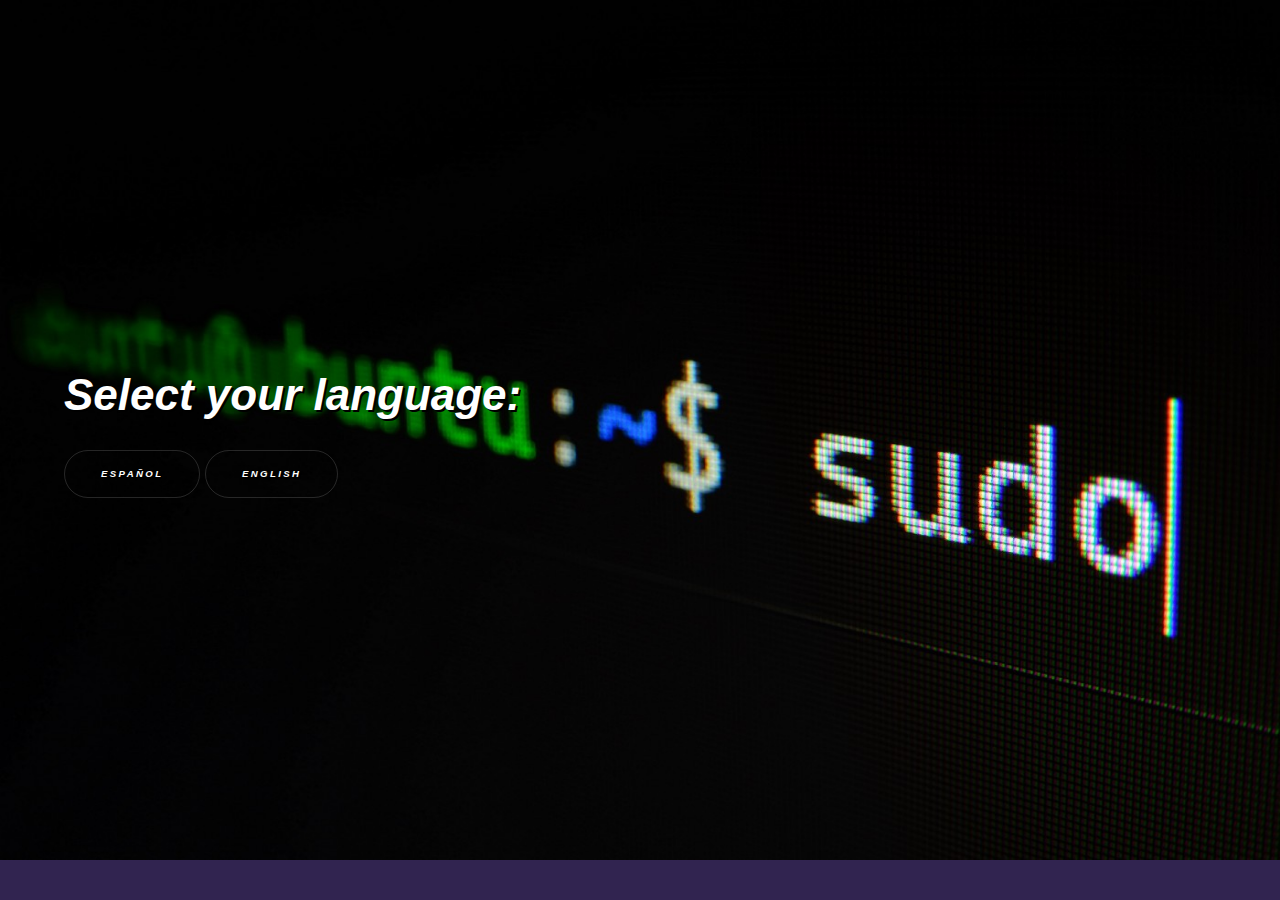
==== commit d2bc972e: "title fix" ====
--- a/index.html
+++ b/index.html
@@ -6,7 +6,7 @@
 -->
 <html>
 	<head>
-		<title>Hyperspace by HTML5 UP</title>
+		<title>Index</title>
 		<meta charset="utf-8" />
 		<meta name="viewport" content="width=device-width, initial-scale=1, user-scalable=no" />
 		<link rel="stylesheet" href="assets/css/main.css" />
@@ -14,19 +14,6 @@
 	</head>
 	<body class="is-preload">
 
-		<!-- Sidebar -->
-			<section id="sidebar">
-				<div class="inner">
-					<nav>
-						<ul>
-							<li><a href="#intro">Welcome</a></li>
-							<li><a href="#one">Who we are</a></li>
-							<li><a href="#two">What we do</a></li>
-							<li><a href="#three">Get in touch</a></li>
-						</ul>
-					</nav>
-				</div>
-			</section>
 
 		<!-- Wrapper -->
 			<div id="wrapper">
@@ -34,167 +21,14 @@
 				<!-- Intro -->
 					<section id="intro" class="wrapper style1 fullscreen fade-up">
 						<div class="inner">
-							<h1>Hyperspace</h1>
-							<p>Just another fine responsive site template designed by <a href="http://html5up.net">HTML5 UP</a><br />
-							and released for free under the <a href="http://html5up.net/license">Creative Commons</a>.</p>
+							<h1>Select your language:</h1>
+							<a href="main-es.html" class="button scrolly">Español</a>
+							<a href="main-en.html" class="button scrolly">English</a>
 							<ul class="actions">
-								<li><a href="#one" class="button scrolly">Learn more</a></li>
 							</ul>
 						</div>
 					</section>
 
-				<!-- One -->
-					<section id="one" class="wrapper style2 spotlights">
-						<section>
-							<a href="#" class="image"><img src="images/pic01.jpg" alt="" data-position="center center" /></a>
-							<div class="content">
-								<div class="inner">
-									<h2>Sed ipsum dolor</h2>
-									<p>Phasellus convallis elit id ullamcorper pulvinar. Duis aliquam turpis mauris, eu ultricies erat malesuada quis. Aliquam dapibus.</p>
-									<ul class="actions">
-										<li><a href="generic.html" class="button">Learn more</a></li>
-									</ul>
-								</div>
-							</div>
-						</section>
-						<section>
-							<a href="#" class="image"><img src="images/pic02.jpg" alt="" data-position="top center" /></a>
-							<div class="content">
-								<div class="inner">
-									<h2>Feugiat consequat</h2>
-									<p>Phasellus convallis elit id ullamcorper pulvinar. Duis aliquam turpis mauris, eu ultricies erat malesuada quis. Aliquam dapibus.</p>
-									<ul class="actions">
-										<li><a href="generic.html" class="button">Learn more</a></li>
-									</ul>
-								</div>
-							</div>
-						</section>
-						<section>
-							<a href="#" class="image"><img src="images/pic03.jpg" alt="" data-position="25% 25%" /></a>
-							<div class="content">
-								<div class="inner">
-									<h2>Ultricies aliquam</h2>
-									<p>Phasellus convallis elit id ullamcorper pulvinar. Duis aliquam turpis mauris, eu ultricies erat malesuada quis. Aliquam dapibus.</p>
-									<ul class="actions">
-										<li><a href="generic.html" class="button">Learn more</a></li>
-									</ul>
-								</div>
-							</div>
-						</section>
-					</section>
-
-				<!-- Two -->
-					<section id="two" class="wrapper style3 fade-up">
-						<div class="inner">
-							<h2>What we do</h2>
-							<p>Phasellus convallis elit id ullamcorper pulvinar. Duis aliquam turpis mauris, eu ultricies erat malesuada quis. Aliquam dapibus, lacus eget hendrerit bibendum, urna est aliquam sem, sit amet imperdiet est velit quis lorem.</p>
-							<div class="features">
-								<section>
-									<span class="icon solid major fa-code"></span>
-									<h3>Lorem ipsum amet</h3>
-									<p>Phasellus convallis elit id ullam corper amet et pulvinar. Duis aliquam turpis mauris, sed ultricies erat dapibus.</p>
-								</section>
-								<section>
-									<span class="icon solid major fa-lock"></span>
-									<h3>Aliquam sed nullam</h3>
-									<p>Phasellus convallis elit id ullam corper amet et pulvinar. Duis aliquam turpis mauris, sed ultricies erat dapibus.</p>
-								</section>
-								<section>
-									<span class="icon solid major fa-cog"></span>
-									<h3>Sed erat ullam corper</h3>
-									<p>Phasellus convallis elit id ullam corper amet et pulvinar. Duis aliquam turpis mauris, sed ultricies erat dapibus.</p>
-								</section>
-								<section>
-									<span class="icon solid major fa-desktop"></span>
-									<h3>Veroeros quis lorem</h3>
-									<p>Phasellus convallis elit id ullam corper amet et pulvinar. Duis aliquam turpis mauris, sed ultricies erat dapibus.</p>
-								</section>
-								<section>
-									<span class="icon solid major fa-link"></span>
-									<h3>Urna quis bibendum</h3>
-									<p>Phasellus convallis elit id ullam corper amet et pulvinar. Duis aliquam turpis mauris, sed ultricies erat dapibus.</p>
-								</section>
-								<section>
-									<span class="icon major fa-gem"></span>
-									<h3>Aliquam urna dapibus</h3>
-									<p>Phasellus convallis elit id ullam corper amet et pulvinar. Duis aliquam turpis mauris, sed ultricies erat dapibus.</p>
-								</section>
-							</div>
-							<ul class="actions">
-								<li><a href="generic.html" class="button">Learn more</a></li>
-							</ul>
-						</div>
-					</section>
-
-				<!-- Three -->
-					<section id="three" class="wrapper style1 fade-up">
-						<div class="inner">
-							<h2>Get in touch</h2>
-							<p>Phasellus convallis elit id ullamcorper pulvinar. Duis aliquam turpis mauris, eu ultricies erat malesuada quis. Aliquam dapibus, lacus eget hendrerit bibendum, urna est aliquam sem, sit amet imperdiet est velit quis lorem.</p>
-							<div class="split style1">
-								<section>
-									<form method="post" action="#">
-										<div class="fields">
-											<div class="field half">
-												<label for="name">Name</label>
-												<input type="text" name="name" id="name" />
-											</div>
-											<div class="field half">
-												<label for="email">Email</label>
-												<input type="text" name="email" id="email" />
-											</div>
-											<div class="field">
-												<label for="message">Message</label>
-												<textarea name="message" id="message" rows="5"></textarea>
-											</div>
-										</div>
-										<ul class="actions">
-											<li><a href="" class="button submit">Send Message</a></li>
-										</ul>
-									</form>
-								</section>
-								<section>
-									<ul class="contact">
-										<li>
-											<h3>Address</h3>
-											<span>12345 Somewhere Road #654<br />
-											Nashville, TN 00000-0000<br />
-											USA</span>
-										</li>
-										<li>
-											<h3>Email</h3>
-											<a href="#">user@untitled.tld</a>
-										</li>
-										<li>
-											<h3>Phone</h3>
-											<span>(000) 000-0000</span>
-										</li>
-										<li>
-											<h3>Social</h3>
-											<ul class="icons">
-												<li><a href="#" class="icon brands fa-twitter"><span class="label">Twitter</span></a></li>
-												<li><a href="#" class="icon brands fa-facebook-f"><span class="label">Facebook</span></a></li>
-												<li><a href="#" class="icon brands fa-github"><span class="label">GitHub</span></a></li>
-												<li><a href="#" class="icon brands fa-instagram"><span class="label">Instagram</span></a></li>
-												<li><a href="#" class="icon brands fa-linkedin-in"><span class="label">LinkedIn</span></a></li>
-											</ul>
-										</li>
-									</ul>
-								</section>
-							</div>
-						</div>
-					</section>
-
-			</div>
-
-		<!-- Footer -->
-			<footer id="footer" class="wrapper style1-alt">
-				<div class="inner">
-					<ul class="menu">
-						<li>&copy; Untitled. All rights reserved.</li><li>Design: <a href="http://html5up.net">HTML5 UP</a></li>
-					</ul>
-				</div>
-			</footer>
 
 		<!-- Scripts -->
 			<script src="assets/js/jquery.min.js"></script>
--- a/assets/css/main.css
+++ b/assets/css/main.css
@@ -115,7 +115,7 @@
 /* Type */
 
 	body, input, select, textarea {
-		color: rgba(255, 255, 255, 0.55);
+		color: rgba(255, 255, 255, 0.842);
 		font-family: Arial, Helvetica, sans-serif;
 		font-size: 16.5pt;
 		font-weight: normal;
@@ -3910,6 +3910,4 @@
 
 			#intro {
 				background-attachment: scroll;
-			}
-
-		}+			}